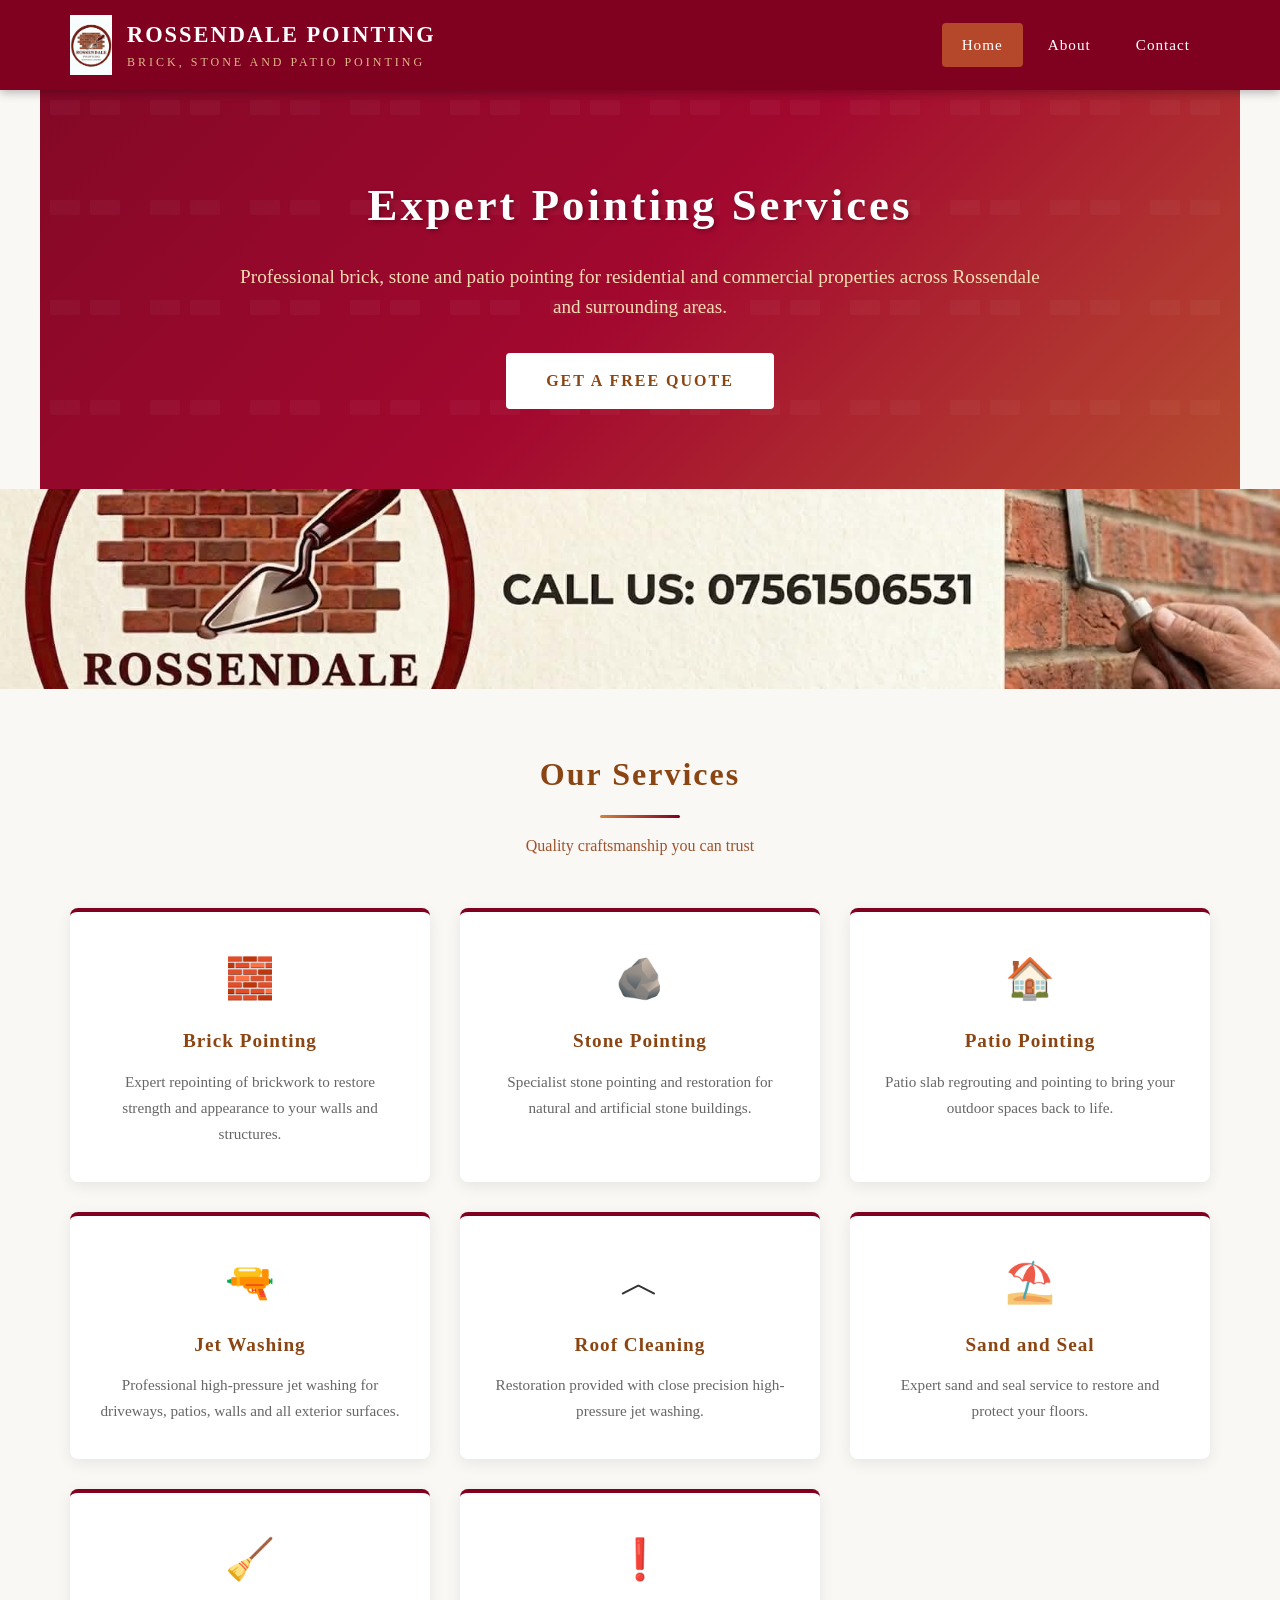
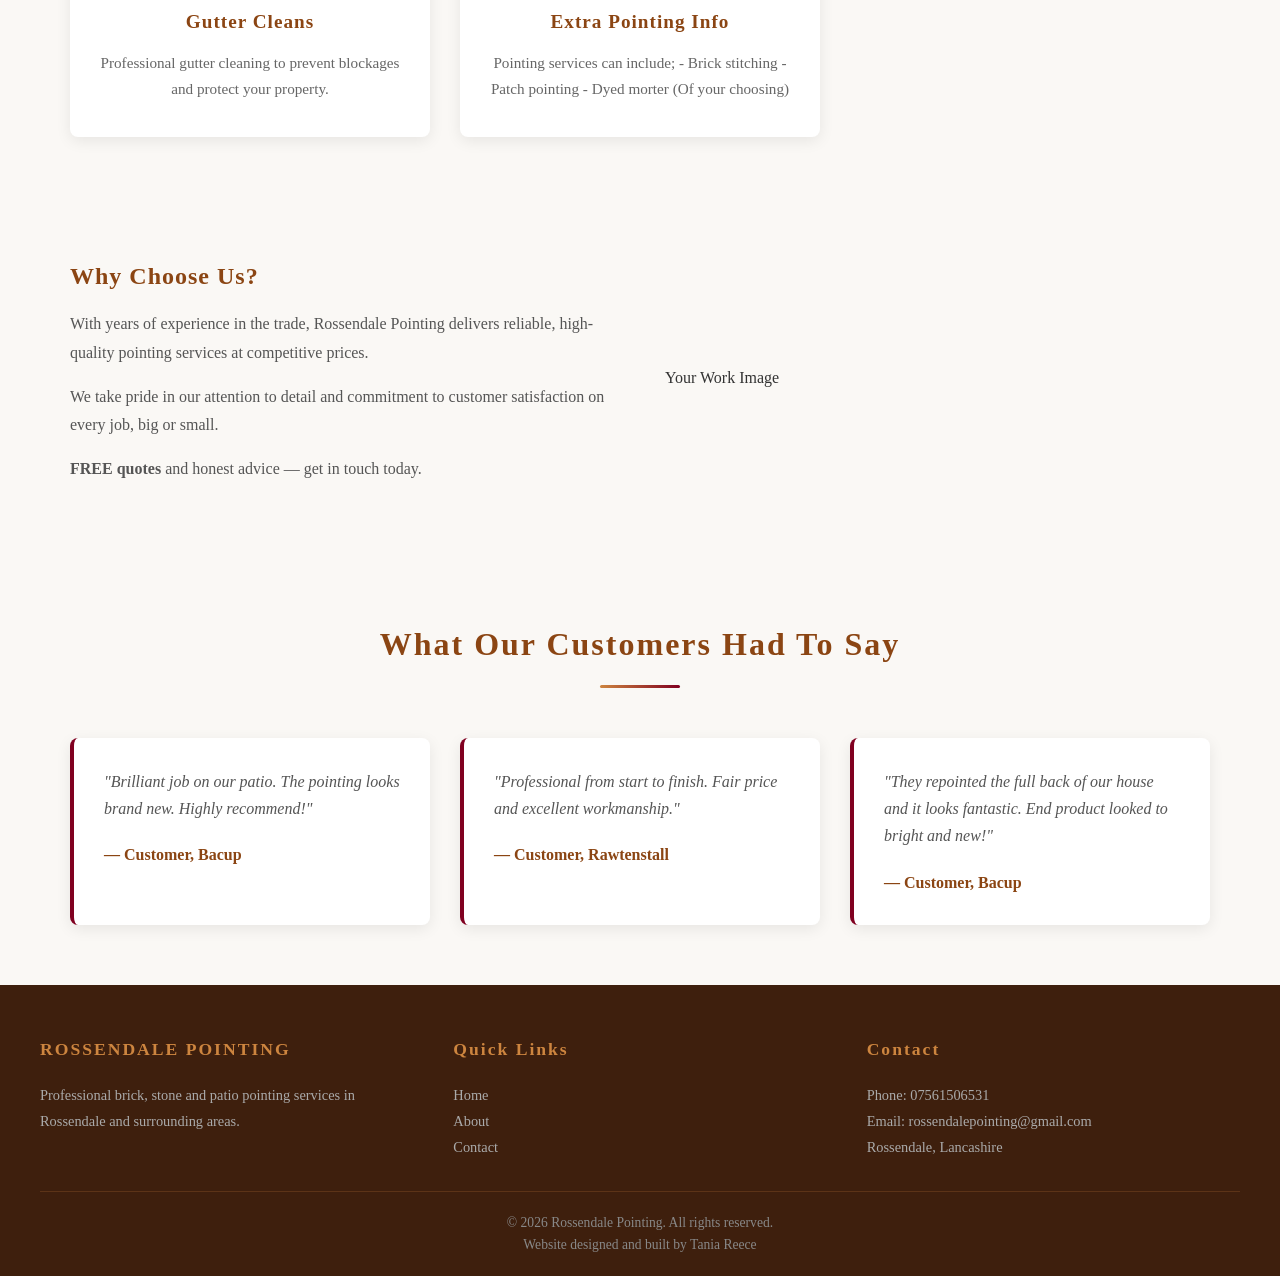
==== index.html @ 2502483f "index.html" ====
<!DOCTYPE html>
<html lang="en">
<head>
  <meta charset="UTF-8">
  <meta name="viewport" content="width=device-width, initial-scale=1.0">
  <title>Rossendale Pointing | Brick, Stone and Patio Pointing Specialists</title>
  <link rel="icon" type="image/png" href="PointingLogo.png">
  <link rel="icon" type="image/svg+xml" href="favicon.svg">
  <link rel="icon" type="image/x-icon" href="pointingLogo.jpg">
  <link rel="stylesheet" href="Pointingcss.css">
</head>
<body>
  <header>
    <div class="header-inner">
      <div class="logo-container">
        <img src="PointingLogo.jpg" alt="Rossendale Pointing Logo">
        <div class="logo-text">
          <h1>ROSSENDALE POINTING</h1>
          <p>Brick, Stone and Patio Pointing</p>
        </div>
      </div>
      <div class="hamburger" onclick="document.querySelector('nav ul').classList.toggle('open')">
        <span></span>
        <span></span>
        <span></span>
      </div>
      <nav>
        <ul>
          <li><a href="index.html" class="active">Home</a></li>
          <li><a href="PointingAboutPage.html">About</a></li>
          <li><a href="PointingContact.html">Contact</a></li>
        </ul>
      </nav>
    </div>
  </header>
  <section class="hero">
    <div class="hero-content">
      <h2>Expert Pointing Services</h2>
      <p>Professional brick, stone and patio pointing for residential and commercial properties across Rossendale and surrounding areas.</p>
      <a href="PointingContact.html" class="hero-btn">GET A FREE QUOTE</a>
    </div>
</section>
<!-- IMAGE BANNER -->
<div class="image-banner">
  <img src="PointingBanner.jpg" alt="Rossendale Pointing Banner">
</div>
  <section>
    <div class="section-title">
      <h2>Our Services</h2>
      <div class="section-divider"></div>
      <p>Quality craftsmanship you can trust</p>
    </div>
    <div class="services-grid">
      <div class="service-card">
        <div class="service-icon">🧱</div>
        <h3>Brick Pointing</h3>
        <p>Expert repointing of brickwork to restore strength and appearance to your walls and structures.</p>
      </div>
      <div class="service-card">
        <div class="service-icon">🪨</div>
        <h3>Stone Pointing</h3>
        <p>Specialist stone pointing and restoration for natural and artificial stone buildings.</p>
      </div>
      <div class="service-card">
        <div class="service-icon">🏠</div>
        <h3>Patio Pointing</h3>
        <p>Patio slab regrouting and pointing to bring your outdoor spaces back to life.</p>
      </div>
	    <div class="service-card">
        <div class="service-icon">🔫</div>
        <h3>Jet Washing</h3>
        <p>Professional high-pressure jet washing for driveways, patios, walls and all exterior surfaces.</p>
      </div>
		<div class="service-card">
        <div class="service-icon">︿</div>
        <h3>Roof Cleaning</h3>
        <p>Restoration provided with close precision high-pressure jet washing.</p>
	 </div>
		<div class="service-card">
        <div class="service-icon">⛱️</div>
        <h3>Sand and Seal</h3>
        <p>Expert sand and seal service to restore and protect your floors.</p>
	</div>		
		<div class="service-card">
        <div class="service-icon">🧹</div>
        <h3>Gutter Cleans</h3>
        <p>Professional gutter cleaning to prevent blockages and protect your property.</p>
      </div>
		<div class="service-card">
        <div class="service-icon">❗</div>
        <h3>Extra Pointing Info</h3>
        <p>Pointing services can include;
		   - Brick stitching
		   - Patch pointing
		   - Dyed morter (Of your choosing)
		</p>
      </div>
    </div>
  </section>
  <section>
    <div class="about-content">
      <div class="about-text">
        <h3>Why Choose Us?</h3>
        <p>With years of experience in the trade, Rossendale Pointing delivers reliable, high-quality pointing services at competitive prices.</p>
        <p>We take pride in our attention to detail and commitment to customer satisfaction on every job, big or small.</p>
        <p><strong>FREE quotes</strong> and honest advice — get in touch today.</p>
      </div>
      <div src="Houses.jpg">Your Work Image</div>
    </div>
  </section>
  <section>
    <div class="section-title">
      <h2>What Our Customers Had To Say</h2>
      <div class="section-divider"></div>
    </div>
    <div class="testimonials-grid">
      <div class="testimonial-card">
        <p>"Brilliant job on our patio. The pointing looks brand new. Highly recommend!"</p>
        <div class="testimonial-author">— Customer, Bacup</div>
      </div>
      <div class="testimonial-card">
        <p>"Professional from start to finish. Fair price and excellent workmanship."</p>
        <div class="testimonial-author">— Customer, Rawtenstall</div>
      </div>
      <div class="testimonial-card">
        <p>"They repointed the full back of our house and it looks fantastic. End product looked to bright and new!"</p>
        <div class="testimonial-author">— Customer, Bacup</div>
      </div>
    </div>
  </section>
  <footer>
    <div class="footer-content">
      <div class="footer-section">
        <h3>ROSSENDALE POINTING</h3>
        <p>Professional brick, stone and patio pointing services in Rossendale and surrounding areas.</p>
      </div>
      <div class="footer-section">
        <h3>Quick Links</h3>
        <ul>
          <li><a href="index.html">Home</a></li>
          <li><a href="mission.html">About</a></li>
          <li><a href="contact.html">Contact</a></li>
        </ul>
      </div>
      <div class="footer-section">
        <h3>Contact</h3>
        <p>Phone: 07561506531</p>
        <p>Email: rossendalepointing@gmail.com</p>
        <p>Rossendale, Lancashire</p>
      </div>
    </div>
    <div class="footer-bottom">
      <p>&copy; 2026 Rossendale Pointing. All rights reserved.<br>Website designed and built by Tania Reece</p>
    </div>
  </footer>
</body>
</html>
---- Pointingcss.css ----
/* ============================================
   ROSSENDALE POINTING - Website Styles
   ============================================ */

/* Reset & Base */
* {
  margin: 0;
  padding: 0;
  box-sizing: border-box;
}

html {
  scroll-behavior: smooth;
}

body {
  font-family: Georgia, 'Times New Roman', serif;
  color: #333;
  background-color: #FAF8F5;
  line-height: 1.6;
}

a {
  text-decoration: none;
  color: inherit;
}

img {
  max-width: 100%;
  height: auto;
}

/* ============================================
   HEADER & NAVIGATION
   ============================================ */
header {
  background-color: #800020;
  color: #FFF;
  padding: 0;
  position: sticky;
  top: 0;
  z-index: 1000;
  box-shadow: 0 2px 10px rgba(0, 0, 0, 0.3);
}

.header-inner {
  max-width: 1200px;
  margin: 0 auto;
  display: flex;
  align-items: center;
  justify-content: space-between;
  padding: 15px 30px;
}

.logo-container {
  display: flex;
  align-items: center;
  gap: 15px;
}

.logo-container img {
  height: 60px;
  width: auto;
}

.logo-text h1 {
  font-size: 1.4rem;
  letter-spacing: 2px;
  color: #FFF;
}

.logo-text p {
  font-size: 0.75rem;
  letter-spacing: 3px;
  color: #DEB887;
  text-transform: uppercase;
}

nav ul {
  list-style: none;
  display: flex;
  gap: 5px;
}

nav ul li a {
  display: block;
  padding: 10px 20px;
  color: #FFF;
  font-size: 0.95rem;
  letter-spacing: 1px;
  border-radius: 4px;
  transition: background-color 0.3s, color 0.3s;
}

nav ul li a:hover,
nav ul li a.active {
  background-color: #B5472A;
  color: #FFF;
}

/* Hamburger Menu */
.hamburger {
  display: none;
  flex-direction: column;
  cursor: pointer;
  gap: 5px;
}

.hamburger span {
  width: 28px;
  height: 3px;
  background-color: #FFF;
  border-radius: 2px;
  transition: transform 0.3s;
}

/* ============================================
   HERO SECTION
   ============================================ */
.hero {
  background: linear-gradient(135deg, #800020 0%, #A00028 50%, #B5472A 100%);
  color: #FFF;
  text-align: center;
  padding: 80px 30px;
  position: relative;
  overflow: hidden;
}

.hero::before {
  content: '';
  position: absolute;
  top: 0;
  left: 0;
  right: 0;
  bottom: 0;
  background: url('data:image/svg+xml,<svg xmlns="http://www.w3.org/2000/svg" viewBox="0 0 100 100"><rect fill="%23ffffff" opacity="0.03" width="100" height="100"/><rect fill="%23ffffff" opacity="0.03" x="10" y="10" width="30" height="15" rx="2"/><rect fill="%23ffffff" opacity="0.03" x="50" y="10" width="30" height="15" rx="2"/></svg>');
  background-size: 100px;
}

.hero-content {
  position: relative;
  z-index: 1;
  max-width: 800px;
  margin: 0 auto;
}

.hero h2 {
  font-size: 2.8rem;
  margin-bottom: 20px;
  letter-spacing: 3px;
  text-shadow: 2px 2px 4px rgba(0, 0, 0, 0.3);
}

.hero p {
  font-size: 1.2rem;
  margin-bottom: 30px;
  color: #F5DEB3;
}

.hero-btn {
  display: inline-block;
  padding: 15px 40px;
  background-color: #FFF;
  color: #8B4513;
  font-size: 1rem;
  font-weight: bold;
  letter-spacing: 2px;
  border-radius: 4px;
  transition: transform 0.3s, box-shadow 0.3s;
}

.hero-btn:hover {
  transform: translateY(-2px);
  background-color: #CD853F;
  color: #FFF;
  box-shadow: 0 5px 20px rgba(0, 0, 0, 0.3);
}

/* ============================================
   IMAGE BANNER
   ============================================ */
.image-banner {
  width: 100%;
  max-height: 200px;
  overflow: hidden;
}

.image-banner img {
  width: 100%;
  height: 200px;
  object-fit: cover;
  display: block;
}

/* ============================================
   SECTIONS
   ============================================ */
section {
  max-width: 1200px;
  margin: 0 auto;
  padding: 60px 30px;
}

.section-title {
  text-align: center;
  margin-bottom: 50px;
}

.section-title h2 {
  font-size: 2rem;
  color: #8B4513;
  letter-spacing: 2px;
  margin-bottom: 10px;
}

.section-title p {
  color: #A0522D;
  font-size: 1rem;
}

.section-divider {
  width: 80px;
  height: 3px;
  background: linear-gradient(to right, #CD853F, #800020);
  margin: 15px auto;
  border-radius: 2px;
}

/* ============================================
   SERVICES GRID
   ============================================ */
.services-grid {
  display: grid;
  grid-template-columns: repeat(auto-fit, minmax(280px, 1fr));
  gap: 30px;
}

.service-card {
  background: #FFF;
  padding: 35px 30px;
  border-radius: 8px;
  box-shadow: 0 4px 15px rgba(0, 0, 0, 0.08);
  text-align: center;
  transition: transform 0.3s, box-shadow 0.3s;
  border-top: 4px solid #800020;
}

.service-card:hover {
  transform: translateY(-5px);
  box-shadow: 0 8px 25px rgba(0, 0, 0, 0.12);
}

.service-icon {
  font-size: 2.5rem;
  margin-bottom: 15px;
}

.service-card h3 {
  font-size: 1.2rem;
  color: #8B4513;
  margin-bottom: 12px;
  letter-spacing: 1px;
}

.service-card p {
  color: #666;
  font-size: 0.95rem;
  line-height: 1.7;
}

/* ============================================
   ABOUT / MISSION SECTION
   ============================================ */
.about-content {
  display: grid;
  grid-template-columns: 1fr 1fr;
  gap: 50px;
  align-items: center;
}

.about-text h3 {
  font-size: 1.5rem;
  color: #8B4513;
  margin-bottom: 15px;
  letter-spacing: 1px;
}

.about-text p {
  color: #555;
  margin-bottom: 15px;
  line-height: 1.8;
}

.about-image {
  background: linear-gradient(135deg, #CD853F, #800020);
  height: 300px;
  border-radius: 8px;
  display: flex;
  align-items: center;
  justify-content: center;
  color: #FFF;
  font-size: 1.2rem;
  letter-spacing: 2px;
}

/* ============================================
   TESTIMONIALS
   ============================================ */
.testimonials-grid {
  display: grid;
  grid-template-columns: repeat(auto-fit, minmax(300px, 1fr));
  gap: 30px;
}

.testimonial-card {
  background: #FFF;
  padding: 30px;
  border-radius: 8px;
  box-shadow: 0 4px 15px rgba(0, 0, 0, 0.08);
  border-left: 4px solid #800020;
}

.testimonial-card p {
  color: #555;
  font-style: italic;
  margin-bottom: 20px;
  line-height: 1.7;
}

.testimonial-author {
  font-weight: bold;
  color: #8B4513;
}

/* ============================================
   CONTACT SECTION
   ============================================ */
.contact-grid {
  display: grid;
  grid-template-columns: 1fr 1fr;
  gap: 50px;
}

.contact-form {
  background: #FFF;
  padding: 40px;
  border-radius: 8px;
  box-shadow: 0 4px 15px rgba(0, 0, 0, 0.08);
}

.form-group {
  margin-bottom: 20px;
}

.form-group label {
  display: block;
  margin-bottom: 8px;
  color: #8B4513;
  font-weight: bold;
  letter-spacing: 1px;
  font-size: 0.9rem;
}

.form-group input,
.form-group textarea,
.form-group select {
  width: 100%;
  padding: 12px 15px;
  border: 2px solid #E0D5C8;
  border-radius: 4px;
  font-family: Georgia, serif;
  font-size: 1rem;
  transition: border-color 0.3s;
}

.form-group input:focus,
.form-group textarea:focus,
.form-group select:focus {
  outline: none;
  border-color: #CD853F;
}

.form-group textarea {
  height: 120px;
  resize: vertical;
}

.submit-btn {
  display: block;
  width: 100%;
  padding: 15px;
  background: linear-gradient(135deg, #800020, #B5472A);
  color: #FFF;
  border: none;
  border-radius: 4px;
  font-family: Georgia, serif;
  font-size: 1rem;
  letter-spacing: 2px;
  cursor: pointer;
  transition: transform 0.3s, box-shadow 0.3s;
}

.submit-btn:hover {
  transform: translateY(-2px);
  background: linear-gradient(135deg, #B5472A, #CD853F);
  box-shadow: 0 5px 15px rgba(128, 0, 32, 0.4);
}

.contact-info {
  display: flex;
  flex-direction: column;
  gap: 25px;
}

.info-card {
  background: #FFF;
  padding: 25px 30px;
  border-radius: 8px;
  box-shadow: 0 4px 15px rgba(0, 0, 0, 0.08);
  display: flex;
  align-items: flex-start;
  gap: 20px;
}

.info-icon {
  font-size: 1.8rem;
  min-width: 40px;
  text-align: center;
}

.info-card h4 {
  color: #8B4513;
  margin-bottom: 5px;
  letter-spacing: 1px;
}

.info-card p {
  color: #666;
  font-size: 0.95rem;
}

/* ============================================
   MAP
   ============================================ */
.map-container {
  margin-top: 30px;
  border-radius: 8px;
  overflow: hidden;
  box-shadow: 0 4px 15px rgba(0, 0, 0, 0.08);
}

.map-container iframe {
  width: 100%;
  height: 450px;
  display: block;
}

/* ============================================
   FOOTER
   ============================================ */
footer {
  background-color: #3E1F0D;
  color: #CCC;
  padding: 50px 30px 20px;
}

.footer-content {
  max-width: 1200px;
  margin: 0 auto;
  display: grid;
  grid-template-columns: repeat(auto-fit, minmax(250px, 1fr));
  gap: 40px;
}

.footer-section h3 {
  color: #CD853F;
  font-size: 1.1rem;
  letter-spacing: 2px;
  margin-bottom: 20px;
}

.footer-section p,
.footer-section li {
  color: #AAA;
  font-size: 0.9rem;
  line-height: 1.8;
}

.footer-section ul {
  list-style: none;
}

.footer-section ul li a {
  color: #AAA;
  transition: color 0.3s;
}

.footer-section ul li a:hover {
  color: #CD853F;
}

.footer-bottom {
  max-width: 1200px;
  margin: 30px auto 0;
  padding-top: 20px;
  border-top: 1px solid #5C3317;
  text-align: center;
  color: #888;
  font-size: 0.85rem;
}

/* ============================================
   MISSION PAGE SPECIFIC
   ============================================ */
.mission-hero {
  background: linear-gradient(135deg, #3E0011, #800020);
  color: #FFF;
  text-align: center;
  padding: 60px 30px;
}

.mission-hero h2 {
  font-size: 2.5rem;
  letter-spacing: 3px;
  margin-bottom: 10px;
}

.mission-content {
  max-width: 900px;
  margin: 0 auto;
  padding: 60px 30px;
}

.mission-content h3 {
  font-size: 1.5rem;
  color: #8B4513;
  margin: 30px 0 15px;
  letter-spacing: 1px;
}

.mission-content p {
  color: #555;
  line-height: 1.9;
  margin-bottom: 15px;
  font-size: 1.05rem;
}

.values-grid {
  display: grid;
  grid-template-columns: repeat(auto-fit, minmax(250px, 1fr));
  gap: 25px;
  margin-top: 30px;
}

.value-card {
  background: #FFF;
  padding: 30px;
  border-radius: 8px;
  box-shadow: 0 4px 15px rgba(0, 0, 0, 0.08);
  text-align: center;
  border-bottom: 4px solid #800020;
}

.value-card .value-icon {
  font-size: 2rem;
  margin-bottom: 12px;
}

.value-card h4 {
  color: #8B4513;
  margin-bottom: 10px;
  letter-spacing: 1px;
}

.value-card p {
  color: #666;
  font-size: 0.9rem;
  line-height: 1.7;
}

/* ============================================
   IMAGE GALLERY
   ============================================ */
.gallery-section {
  margin-top: 50px;
}

.gallery-section h3 {
  font-size: 1.5rem;
  color: #800020;
  text-align: center;
  margin-bottom: 25px;
  letter-spacing: 1px;
}

.gallery-grid {
  display: grid;
  grid-template-columns: repeat(auto-fit, minmax(280px, 1fr));
  gap: 15px;
}

.gallery-item {
  border-radius: 8px;
  overflow: hidden;
  box-shadow: 0 4px 15px rgba(0, 0, 0, 0.1);
  transition: transform 0.3s, box-shadow 0.3s;
}

.gallery-item:hover {
  transform: scale(1.03);
  box-shadow: 0 8px 25px rgba(0, 0, 0, 0.15);
}

.gallery-item img {
  width: 100%;
  height: 220px;
  object-fit: cover;
  display: block;
}

/* ============================================
   RESPONSIVE
   ============================================ */
@media (max-width: 768px) {
  .hamburger {
    display: flex;
  }

  nav ul {
    display: none;
    position: absolute;
    top: 100%;
    left: 0;
    right: 0;
    background-color: #800020;
    flex-direction: column;
    padding: 10px;
    box-shadow: 0 5px 15px rgba(0, 0, 0, 0.3);
  }

  nav ul.open {
    display: flex;
  }

  nav ul li a {
    padding: 12px 20px;
    font-size: 1.05rem;
  }

  .header-inner {
    flex-wrap: wrap;
    padding: 12px 15px;
  }

  .logo-text h1 {
    font-size: 1.1rem;
  }

  .logo-text p {
    font-size: 0.65rem;
  }

  .hero {
    padding: 50px 15px;
  }

  .hero h2 {
    font-size: 1.6rem;
  }

  .hero p {
    font-size: 1rem;
  }

  .hero-btn {
    padding: 12px 30px;
    font-size: 0.9rem;
  }

  .image-banner {
    max-height: 150px;
  }

  .image-banner img {
    height: 150px;
  }

  section {
    padding: 40px 15px;
  }

  .section-title h2 {
    font-size: 1.5rem;
  }

  .about-content,
  .contact-grid {
    grid-template-columns: 1fr;
    gap: 25px;
  }

  .about-image {
    height: 200px;
  }

  .contact-form {
    padding: 25px;
  }

  .mission-hero {
    padding: 40px 15px;
  }

  .mission-hero h2 {
    font-size: 1.6rem;
  }

  .mission-content {
    padding: 40px 15px;
  }

  .gallery-grid {
    grid-template-columns: repeat(2, 1fr);
    gap: 10px;
  }

  .footer-content {
    grid-template-columns: 1fr;
    gap: 30px;
    padding: 0 15px;
  }

  footer {
    padding: 30px 15px 20px;
  }
}

@media (max-width: 480px) {
  .logo-container img {
    height: 45px;
  }

  .logo-text h1 {
    font-size: 0.95rem;
  }

  .hero h2 {
    font-size: 1.3rem;
  }

  .image-banner {
    max-height: 120px;
  }

  .image-banner img {
    height: 120px;
  }

  .services-grid {
    grid-template-columns: 1fr;
  }

  .testimonials-grid {
    grid-template-columns: 1fr;
  }

  .values-grid {
    grid-template-columns: 1fr;
  }

  .gallery-grid {
    grid-template-columns: repeat(2, 1fr);
  }

  .gallery-item img {
    height: 160px;
  }
}
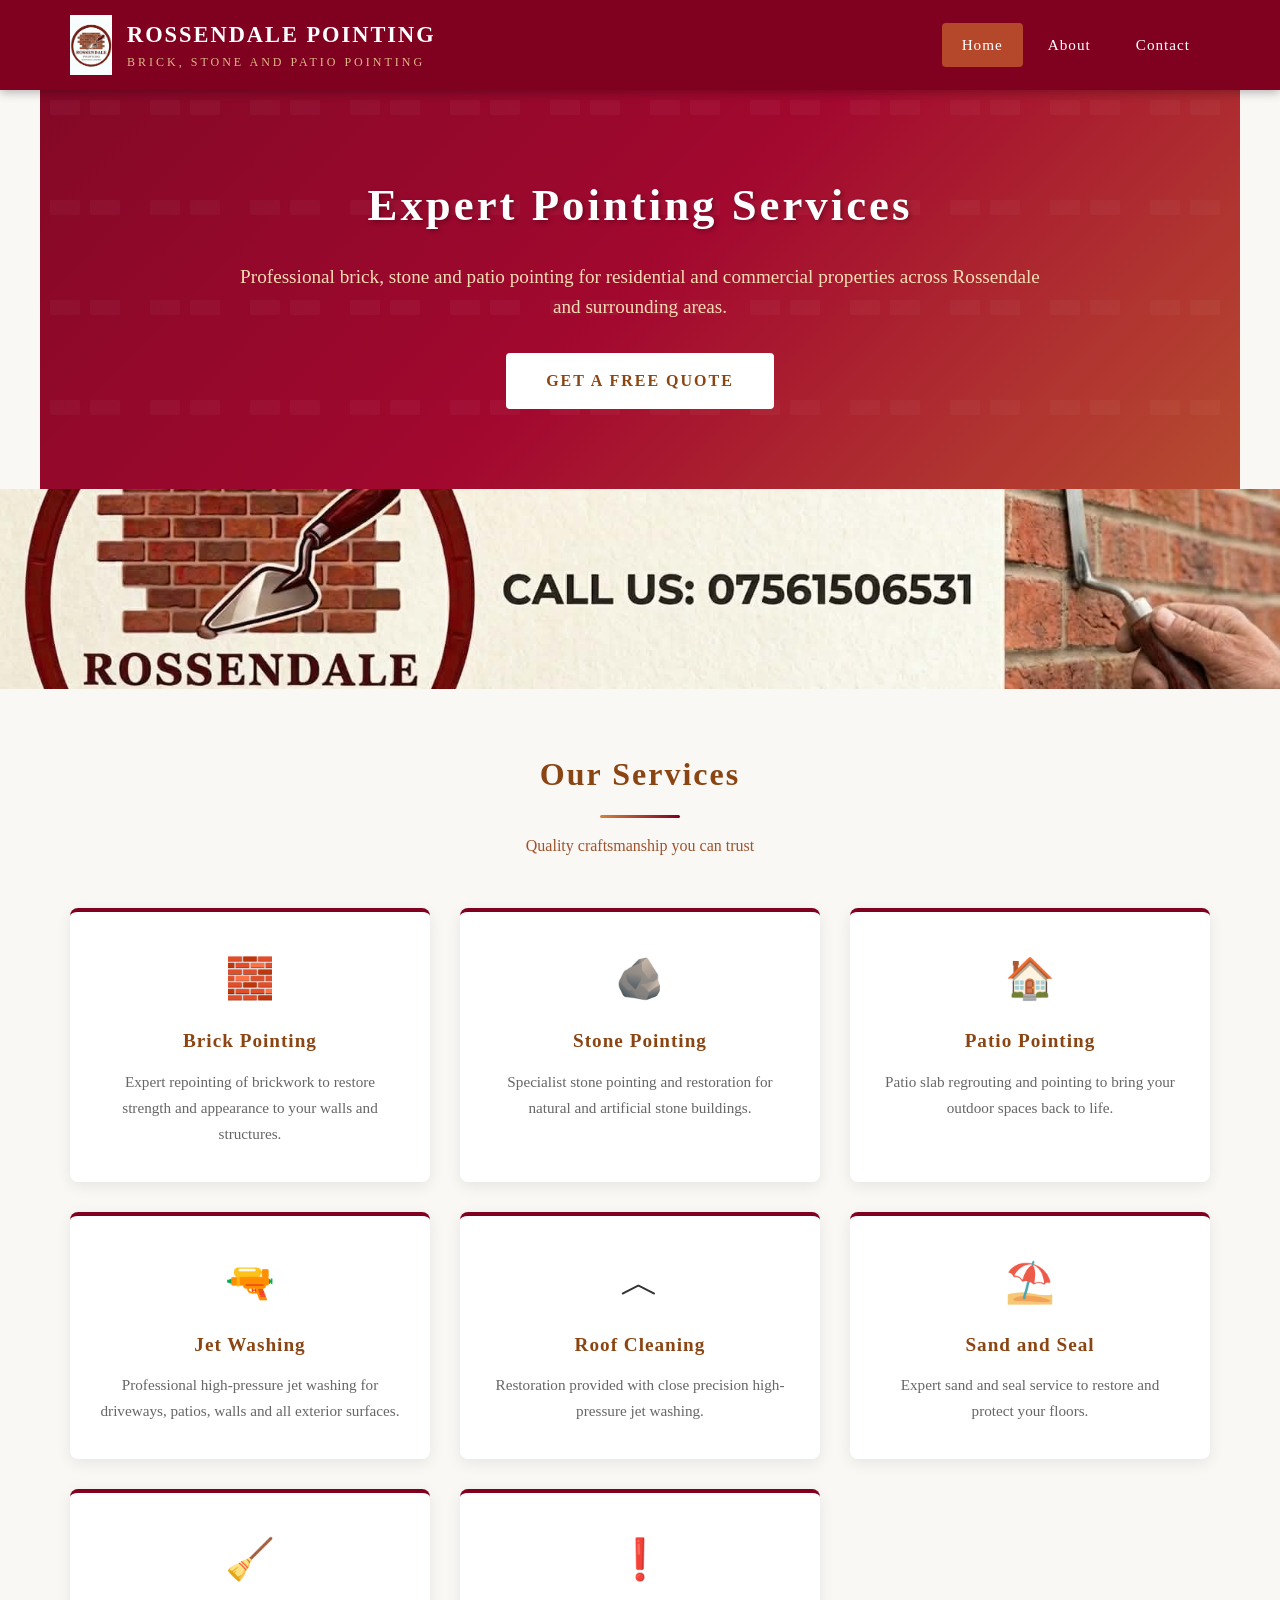
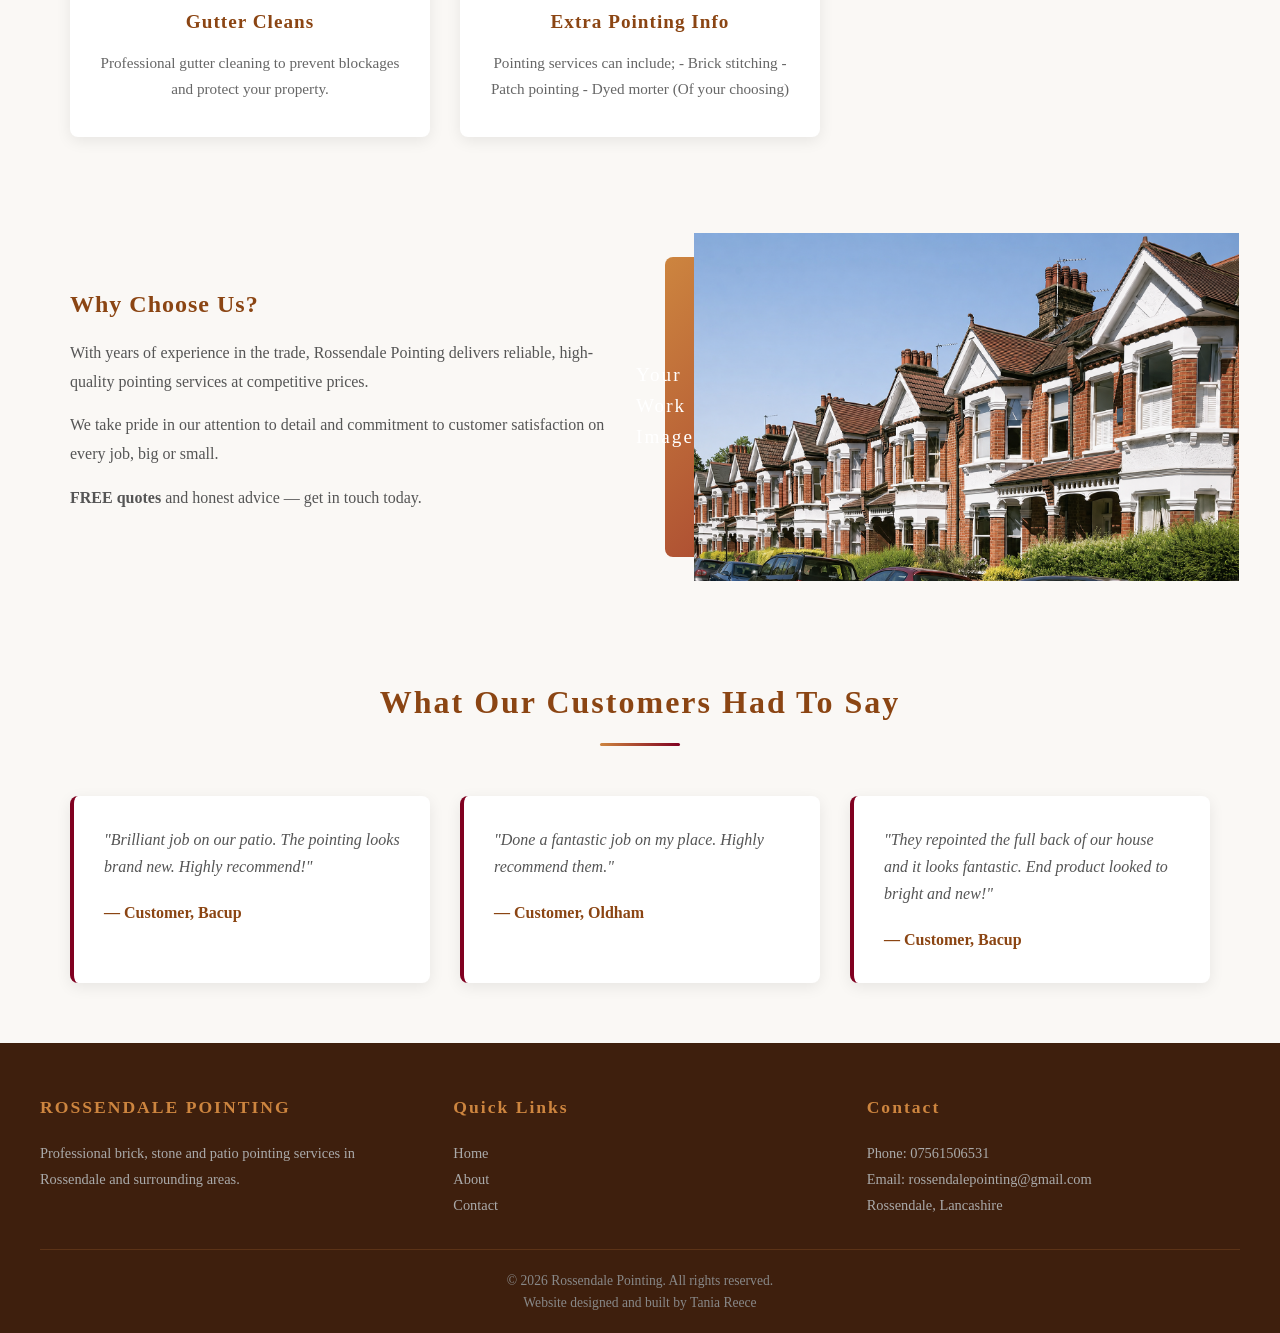
==== commit a57985bb: "index.html" ====
--- a/index.html
+++ b/index.html
@@ -105,7 +105,9 @@
         <p>We take pride in our attention to detail and commitment to customer satisfaction on every job, big or small.</p>
         <p><strong>FREE quotes</strong> and honest advice — get in touch today.</p>
       </div>
-      <div src="Houses.jpg">Your Work Image</div>
+      <div class="about-image">Your Work Image
+	  <img src="Houses.jpg">
+	  </div>
     </div>
   </section>
   <section>
@@ -119,8 +121,8 @@
         <div class="testimonial-author">— Customer, Bacup</div>
       </div>
       <div class="testimonial-card">
-        <p>"Professional from start to finish. Fair price and excellent workmanship."</p>
-        <div class="testimonial-author">— Customer, Rawtenstall</div>
+        <p>"Done a fantastic job on my place. Highly recommend them."</p>
+        <div class="testimonial-author">— Customer, Oldham</div>
       </div>
       <div class="testimonial-card">
         <p>"They repointed the full back of our house and it looks fantastic. End product looked to bright and new!"</p>
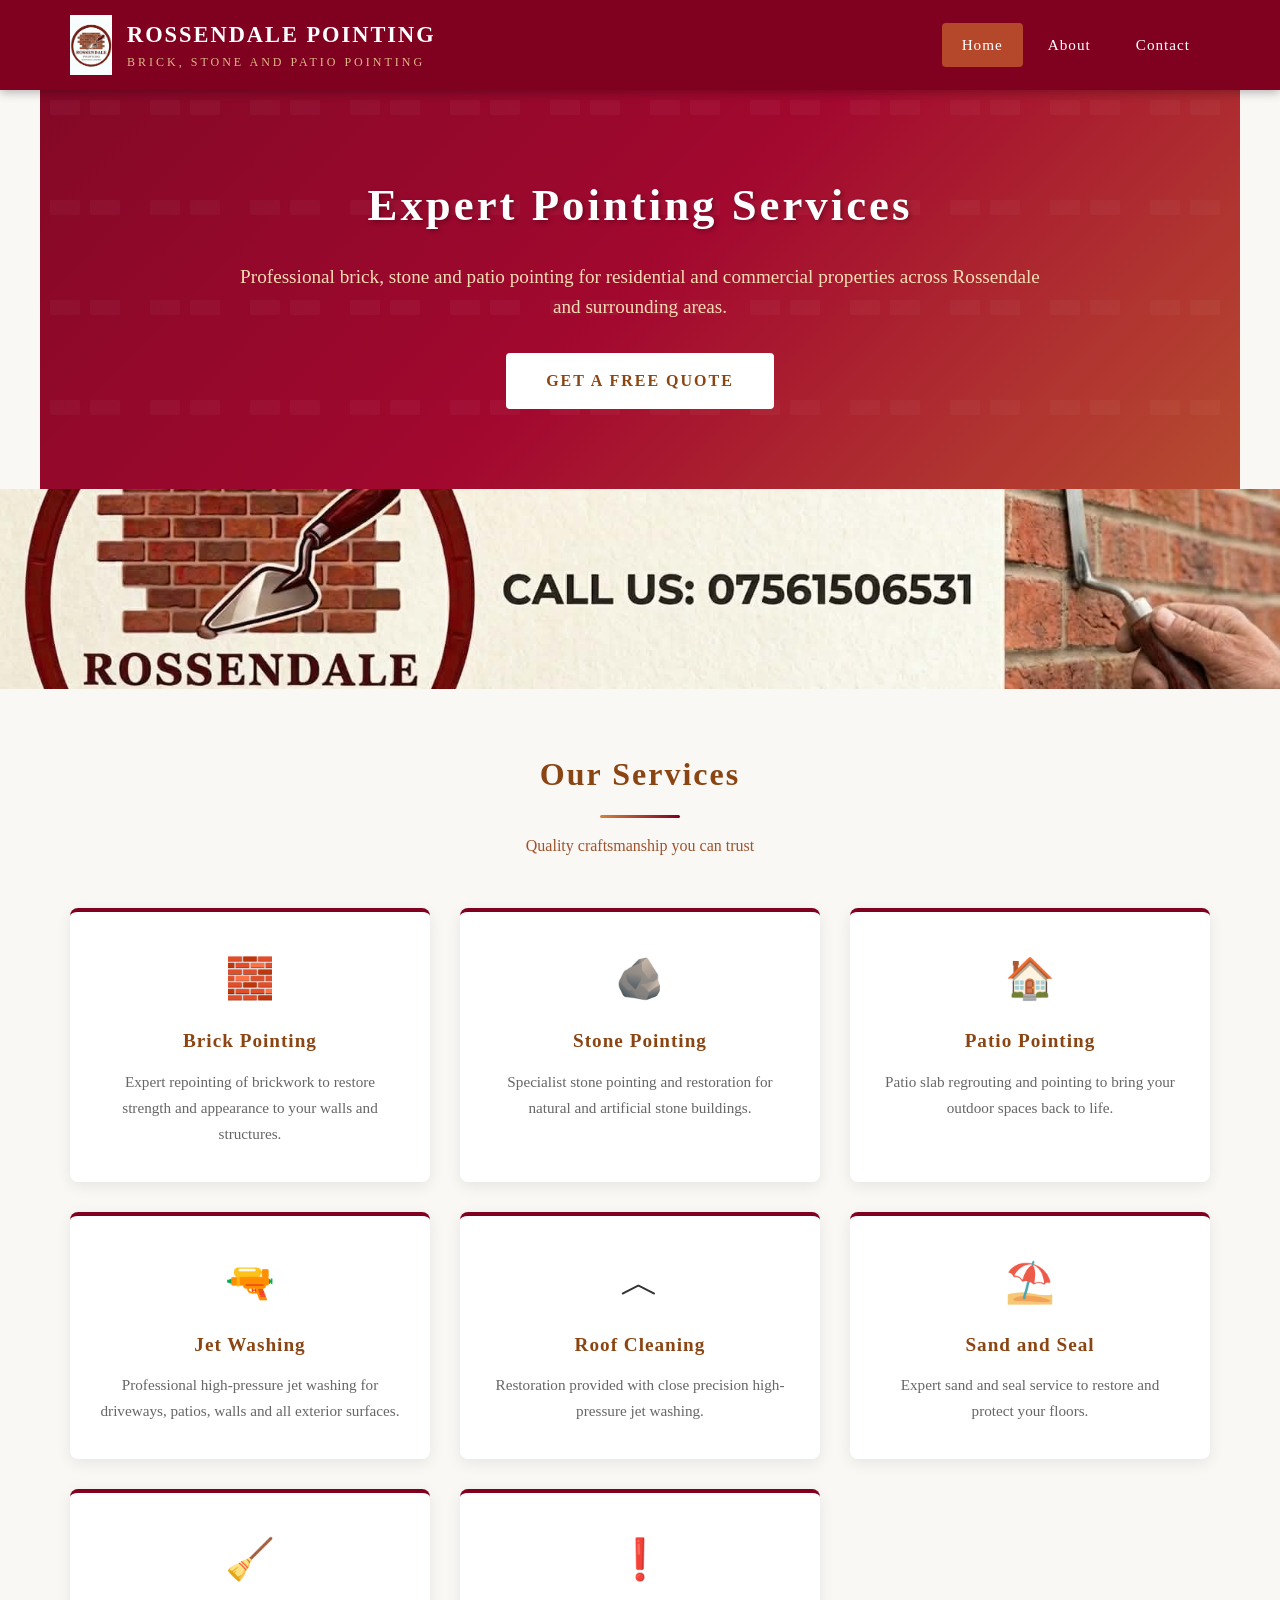
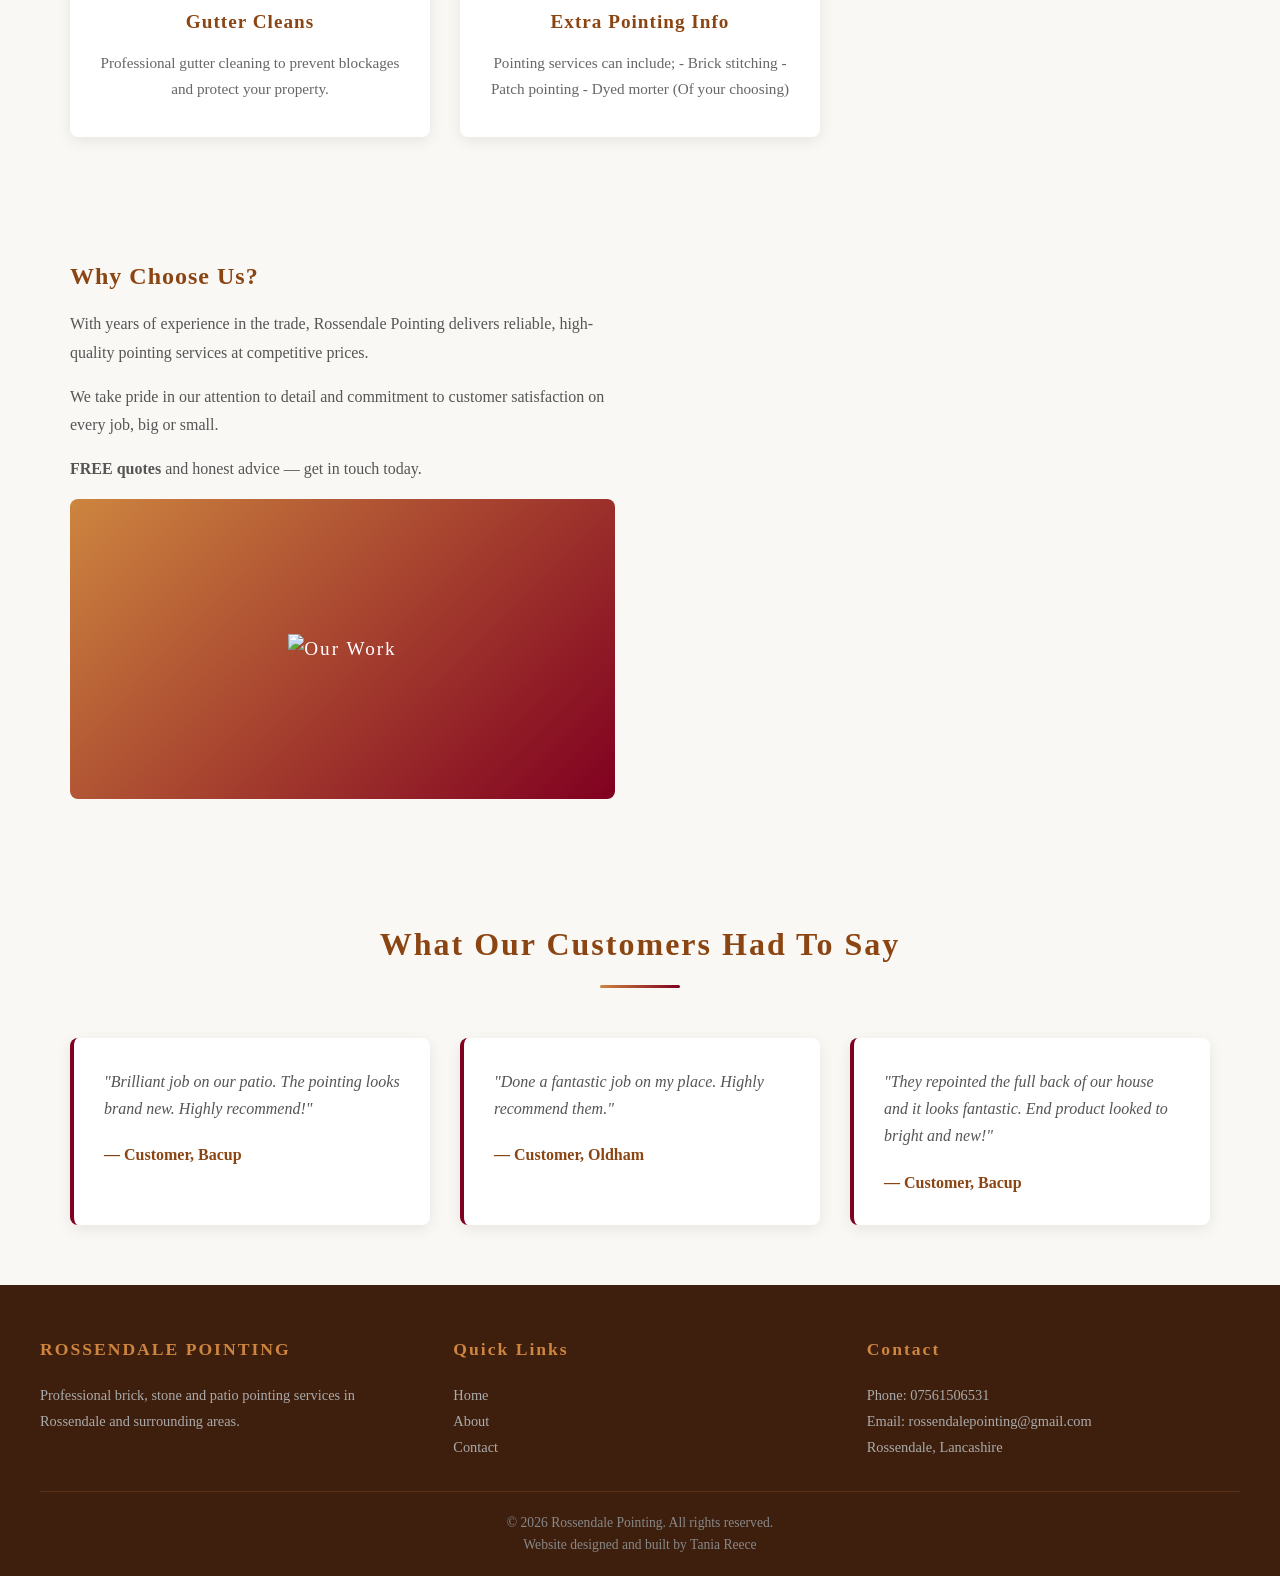
==== commit 1310ebef: "index.html" ====
--- a/index.html
+++ b/index.html
@@ -104,10 +104,9 @@
         <p>With years of experience in the trade, Rossendale Pointing delivers reliable, high-quality pointing services at competitive prices.</p>
         <p>We take pride in our attention to detail and commitment to customer satisfaction on every job, big or small.</p>
         <p><strong>FREE quotes</strong> and honest advice — get in touch today.</p>
-      </div>
-      <div class="about-image">Your Work Image
-	  <img src="Houses.jpg">
-	  </div>
+	  <div class="about-image">
+         <img src="your-work-image.jpg" alt="Our Work">
+       </div>
     </div>
   </section>
   <section>
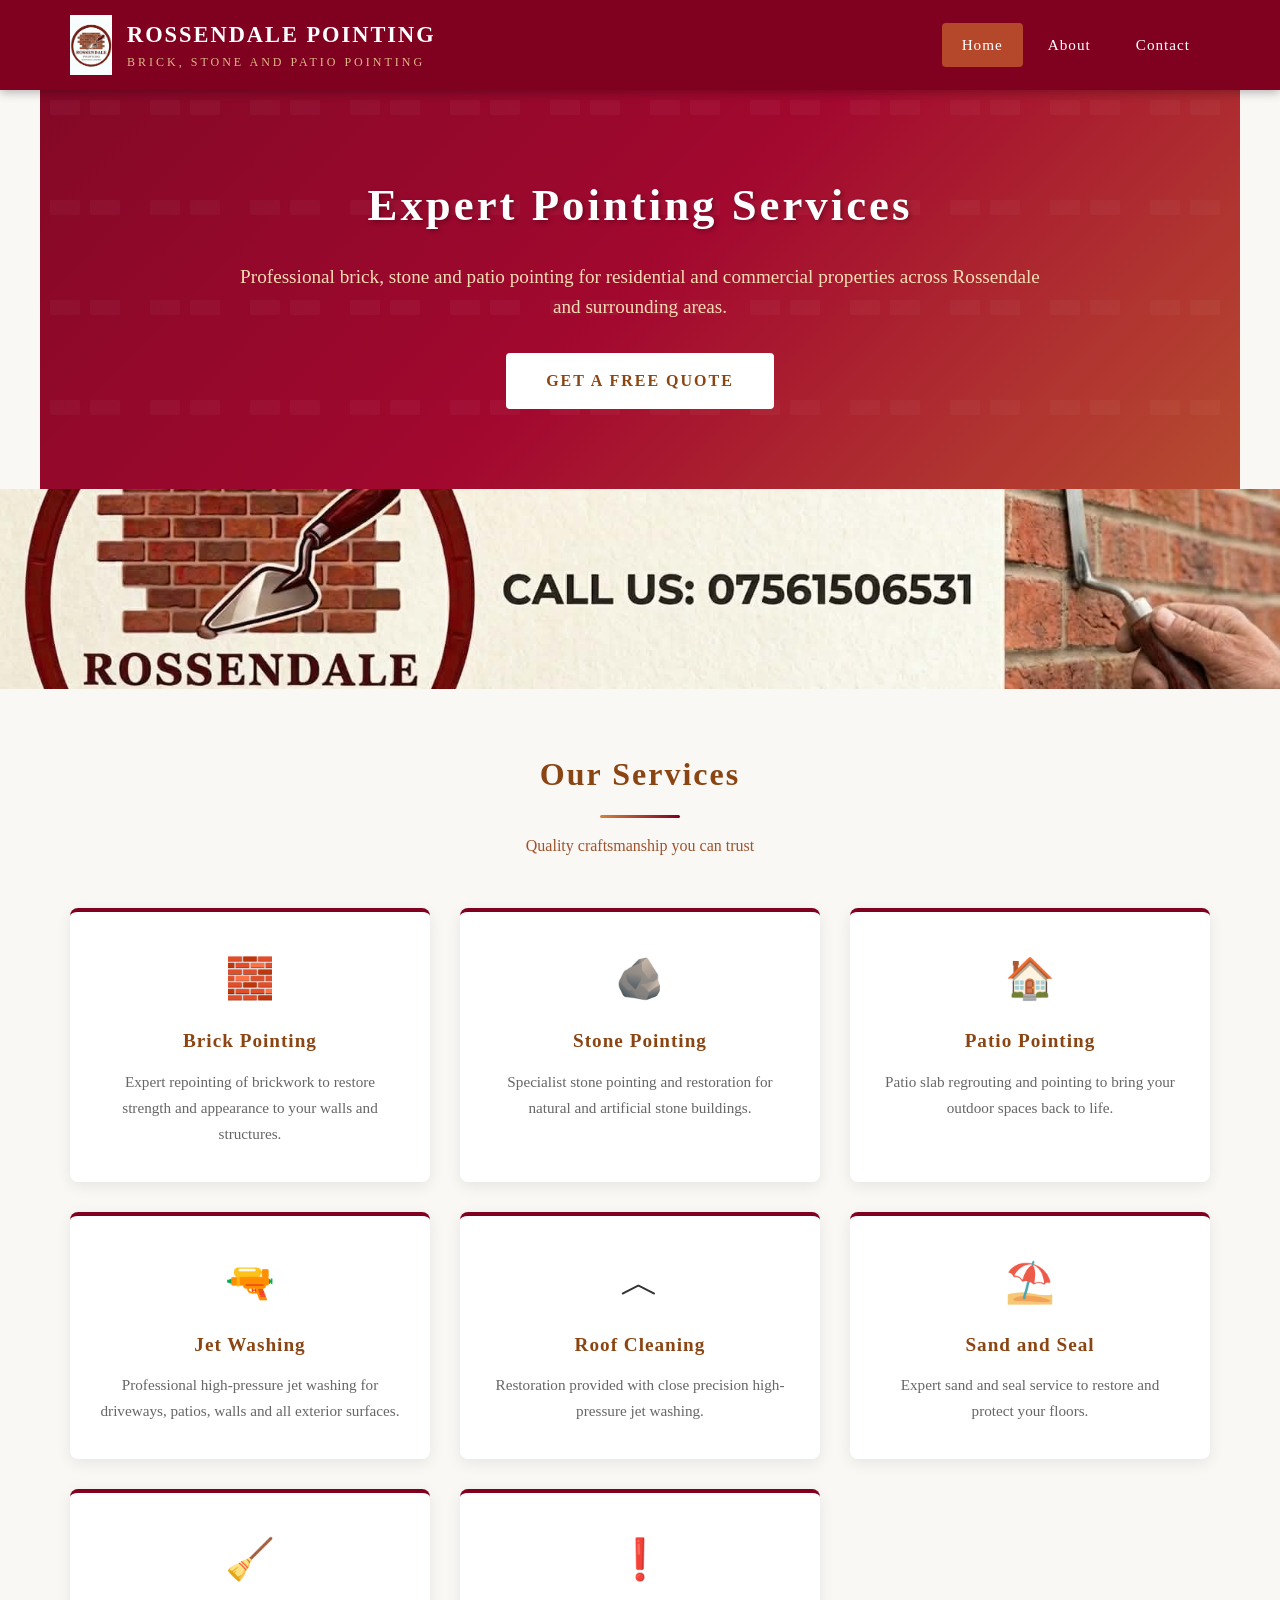
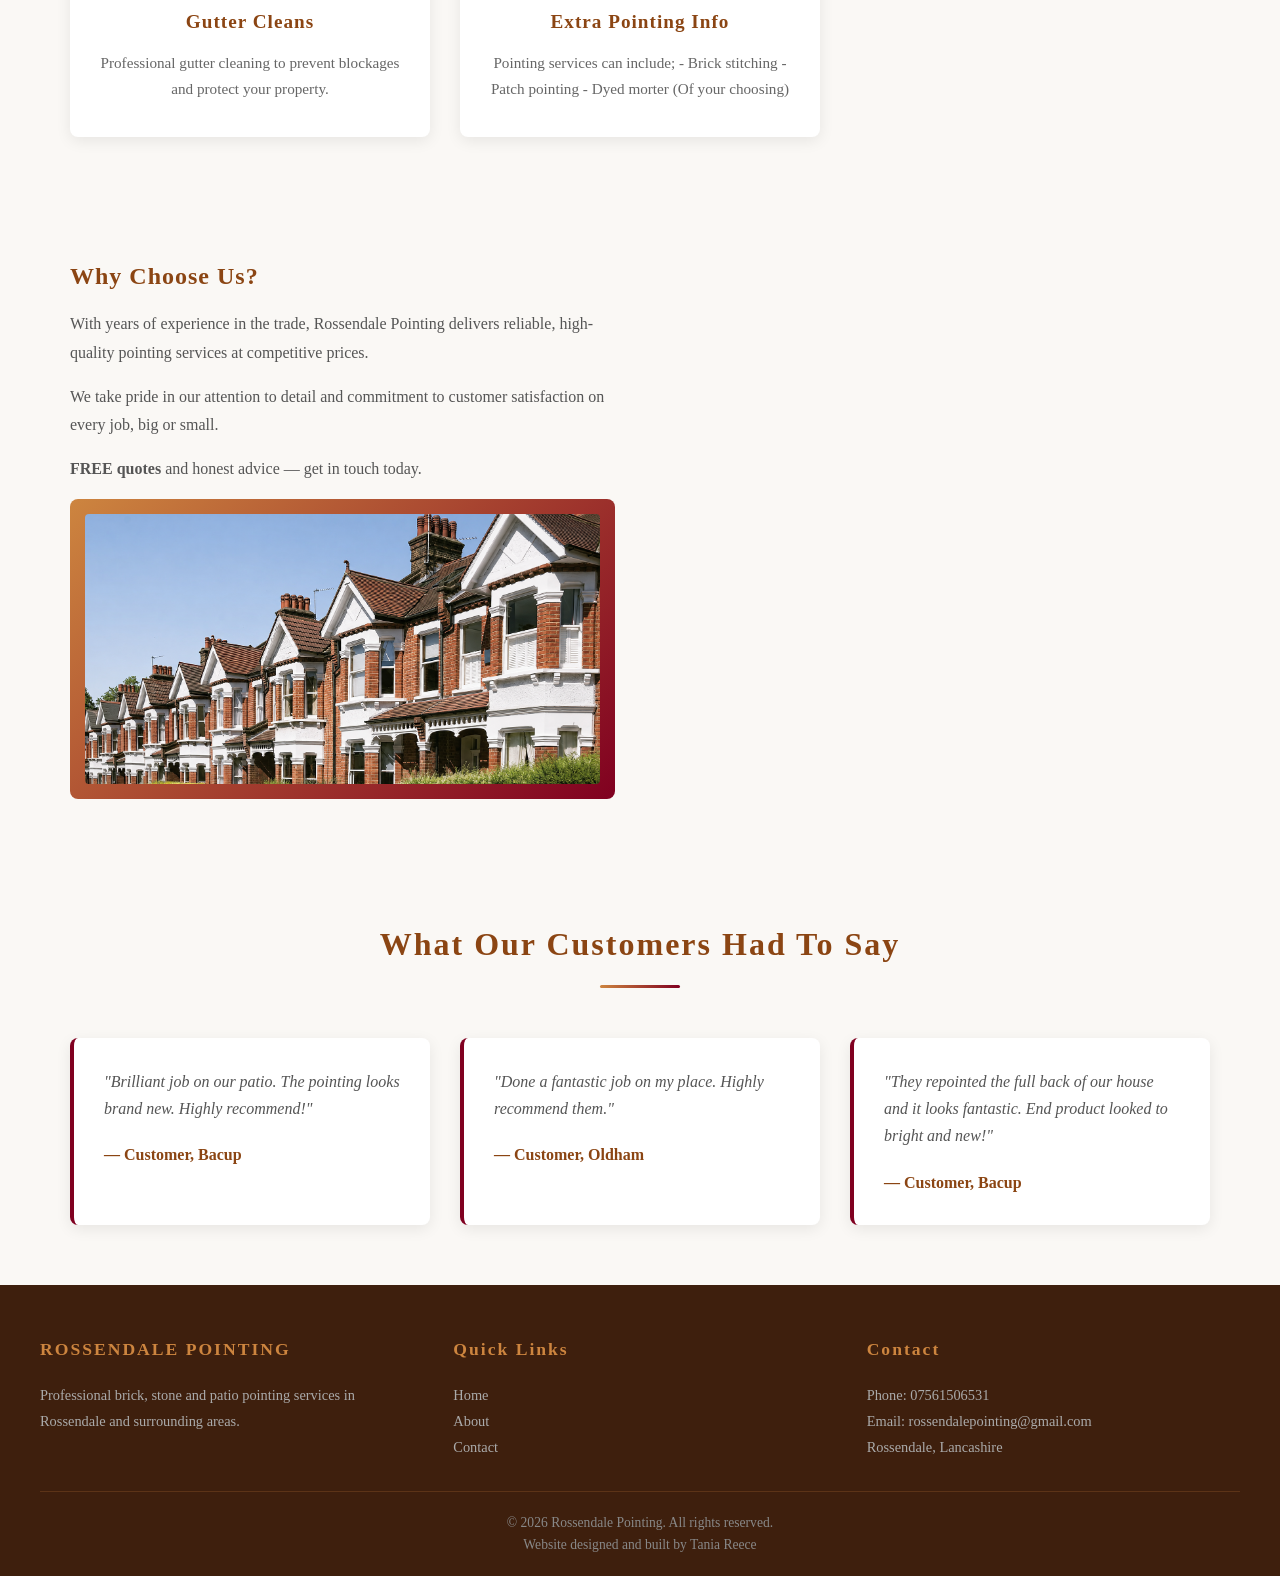
==== commit c4974d0c: "index.html" ====
--- a/index.html
+++ b/index.html
@@ -105,7 +105,7 @@
         <p>We take pride in our attention to detail and commitment to customer satisfaction on every job, big or small.</p>
         <p><strong>FREE quotes</strong> and honest advice — get in touch today.</p>
 	  <div class="about-image">
-         <img src="your-work-image.jpg" alt="Our Work">
+         <img src="Houses.jpg" alt="Our Work">
        </div>
     </div>
   </section>
--- a/Pointingcss.css
+++ b/Pointingcss.css
@@ -301,6 +301,14 @@
   color: #FFF;
   font-size: 1.2rem;
   letter-spacing: 2px;
+  padding: 15px;
+}
+
+.about-image img {
+  width: 100%;
+  height: 100%;
+  object-fit: cover;
+  border-radius: 4px;
 }
 
 /* ============================================
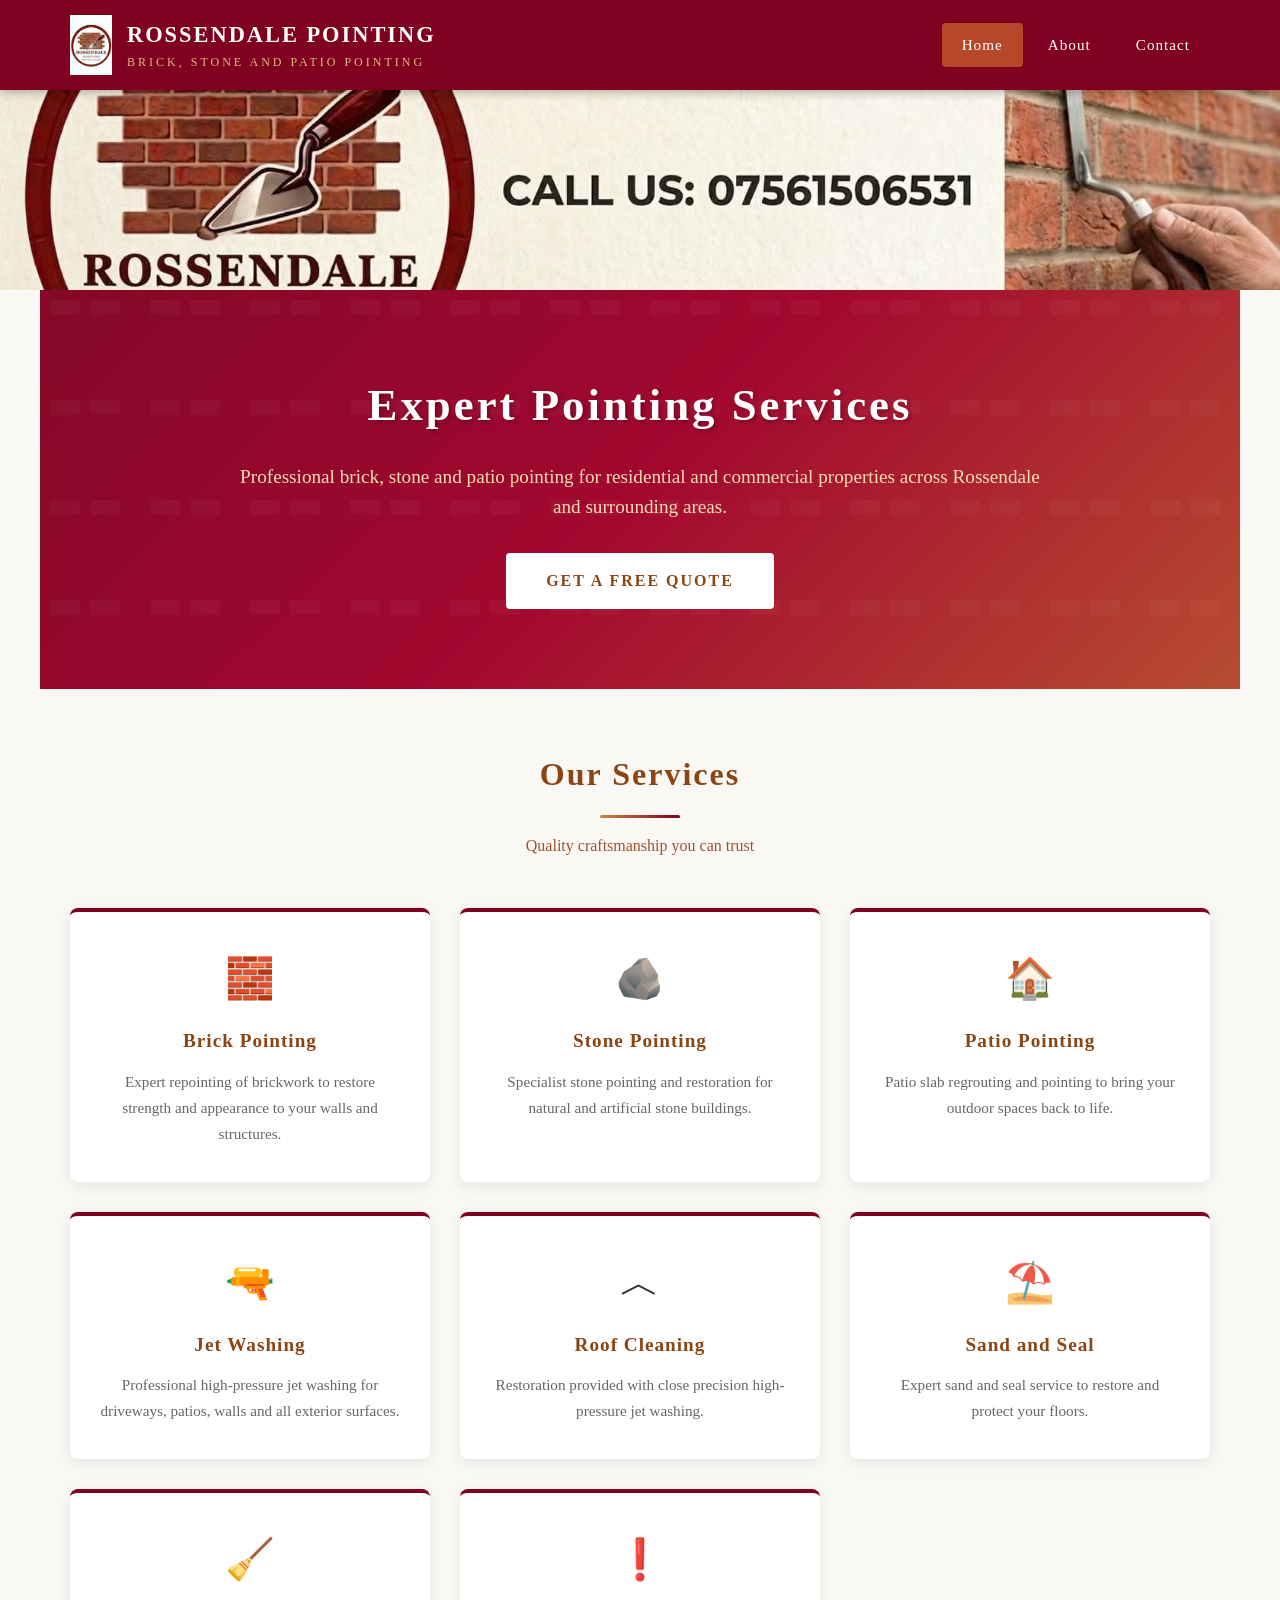
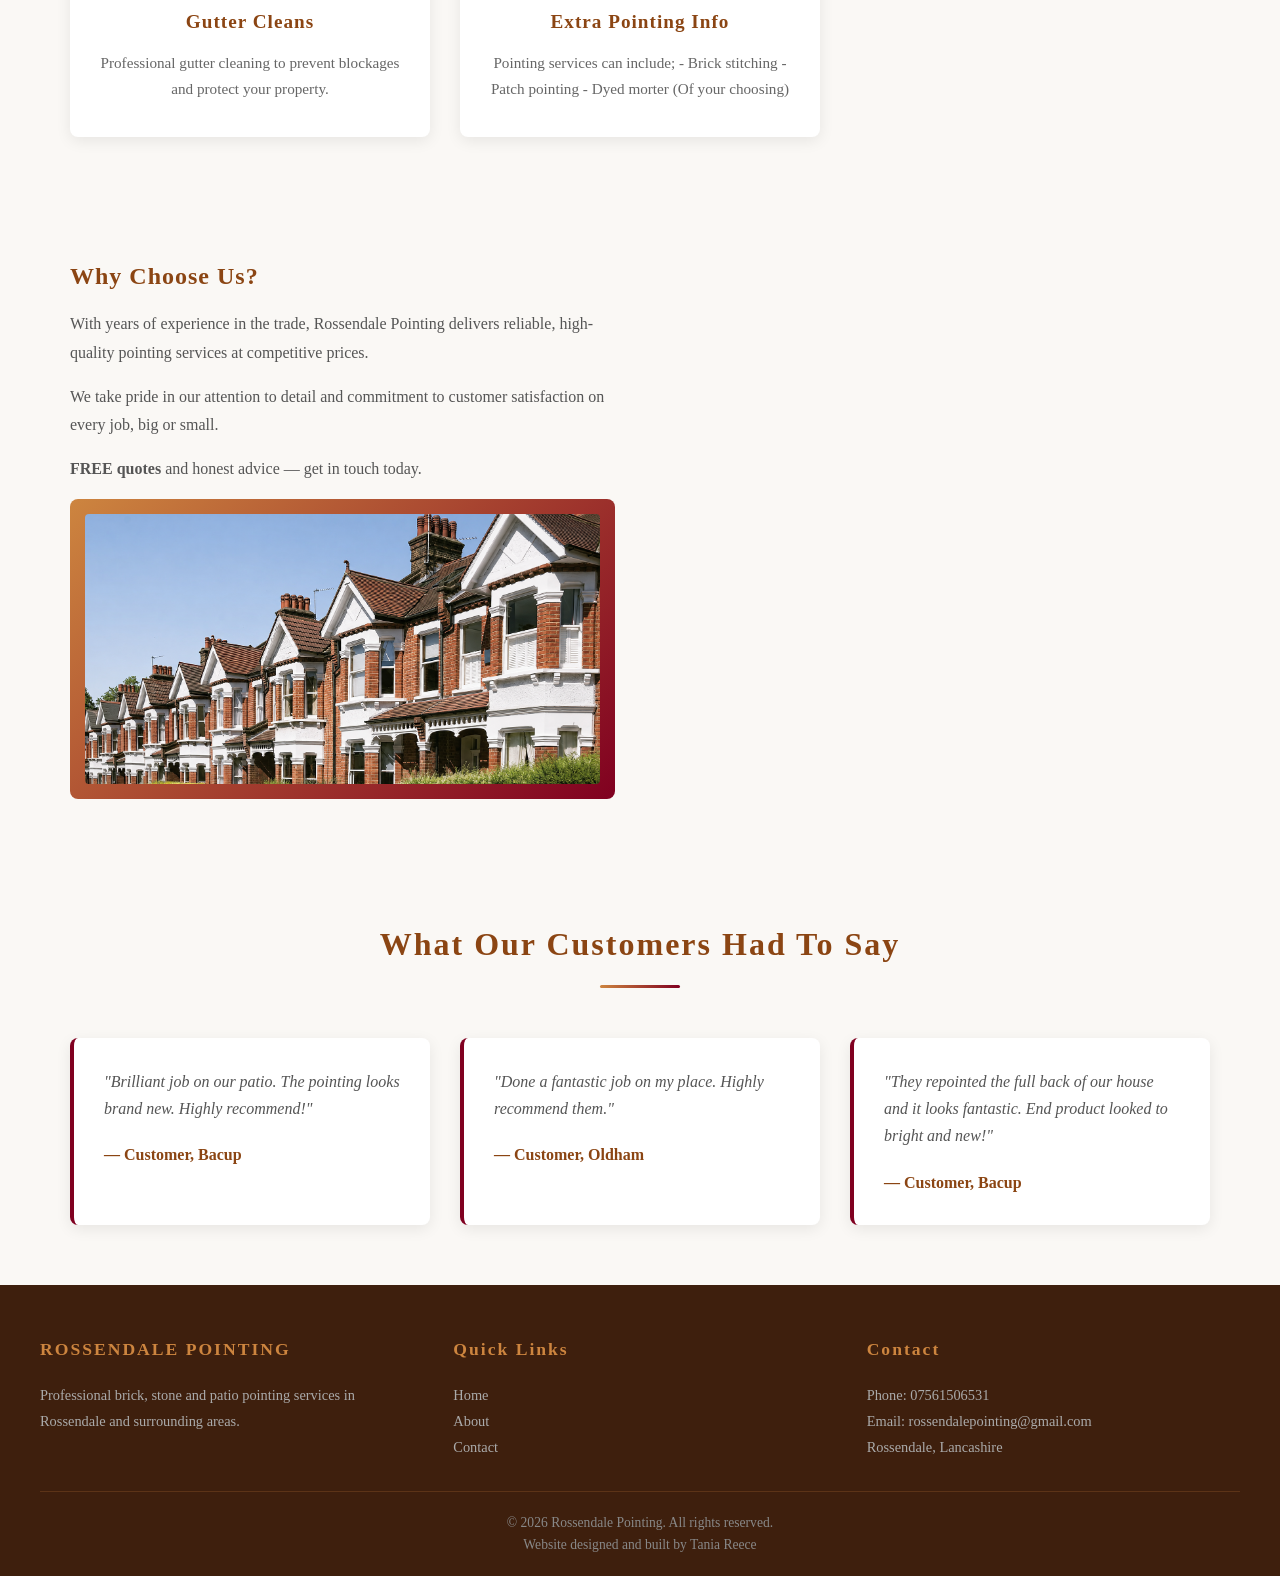
==== commit 28a6d3d8: "index.html" ====
--- a/index.html
+++ b/index.html
@@ -4,7 +4,7 @@
   <meta charset="UTF-8">
   <meta name="viewport" content="width=device-width, initial-scale=1.0">
   <title>Rossendale Pointing | Brick, Stone and Patio Pointing Specialists</title>
-  <link rel="icon" type="image/png" href="PointingLogo.png">
+  <link rel="icon" type="image/jpg" href="PointingLogo.jpg">
   <link rel="icon" type="image/svg+xml" href="favicon.svg">
   <link rel="icon" type="image/x-icon" href="pointingLogo.jpg">
   <link rel="stylesheet" href="Pointingcss.css">
@@ -33,6 +33,10 @@
       </nav>
     </div>
   </header>
+<!-- IMAGE BANNER -->
+<div class="image-banner">
+  <img src="PointingBanner.jpg" alt="Rossendale Pointing Banner">
+</div>
   <section class="hero">
     <div class="hero-content">
       <h2>Expert Pointing Services</h2>
@@ -40,10 +44,6 @@
       <a href="PointingContact.html" class="hero-btn">GET A FREE QUOTE</a>
     </div>
 </section>
-<!-- IMAGE BANNER -->
-<div class="image-banner">
-  <img src="PointingBanner.jpg" alt="Rossendale Pointing Banner">
-</div>
   <section>
     <div class="section-title">
       <h2>Our Services</h2>
--- a/Pointingcss.css
+++ b/Pointingcss.css
@@ -278,6 +278,10 @@
   align-items: center;
 }
 
+.about-text {
+  order: 1;
+}
+
 .about-text h3 {
   font-size: 1.5rem;
   color: #8B4513;
@@ -292,6 +296,7 @@
 }
 
 .about-image {
+  order: 2;
   background: linear-gradient(135deg, #CD853F, #800020);
   height: 300px;
   border-radius: 8px;
@@ -707,7 +712,12 @@
     gap: 25px;
   }
 
+  .about-text {
+    order: 1;
+  }
+
   .about-image {
+    order: 2;
     height: 200px;
   }
 
@@ -784,3 +794,4 @@
     height: 160px;
   }
 }
+}
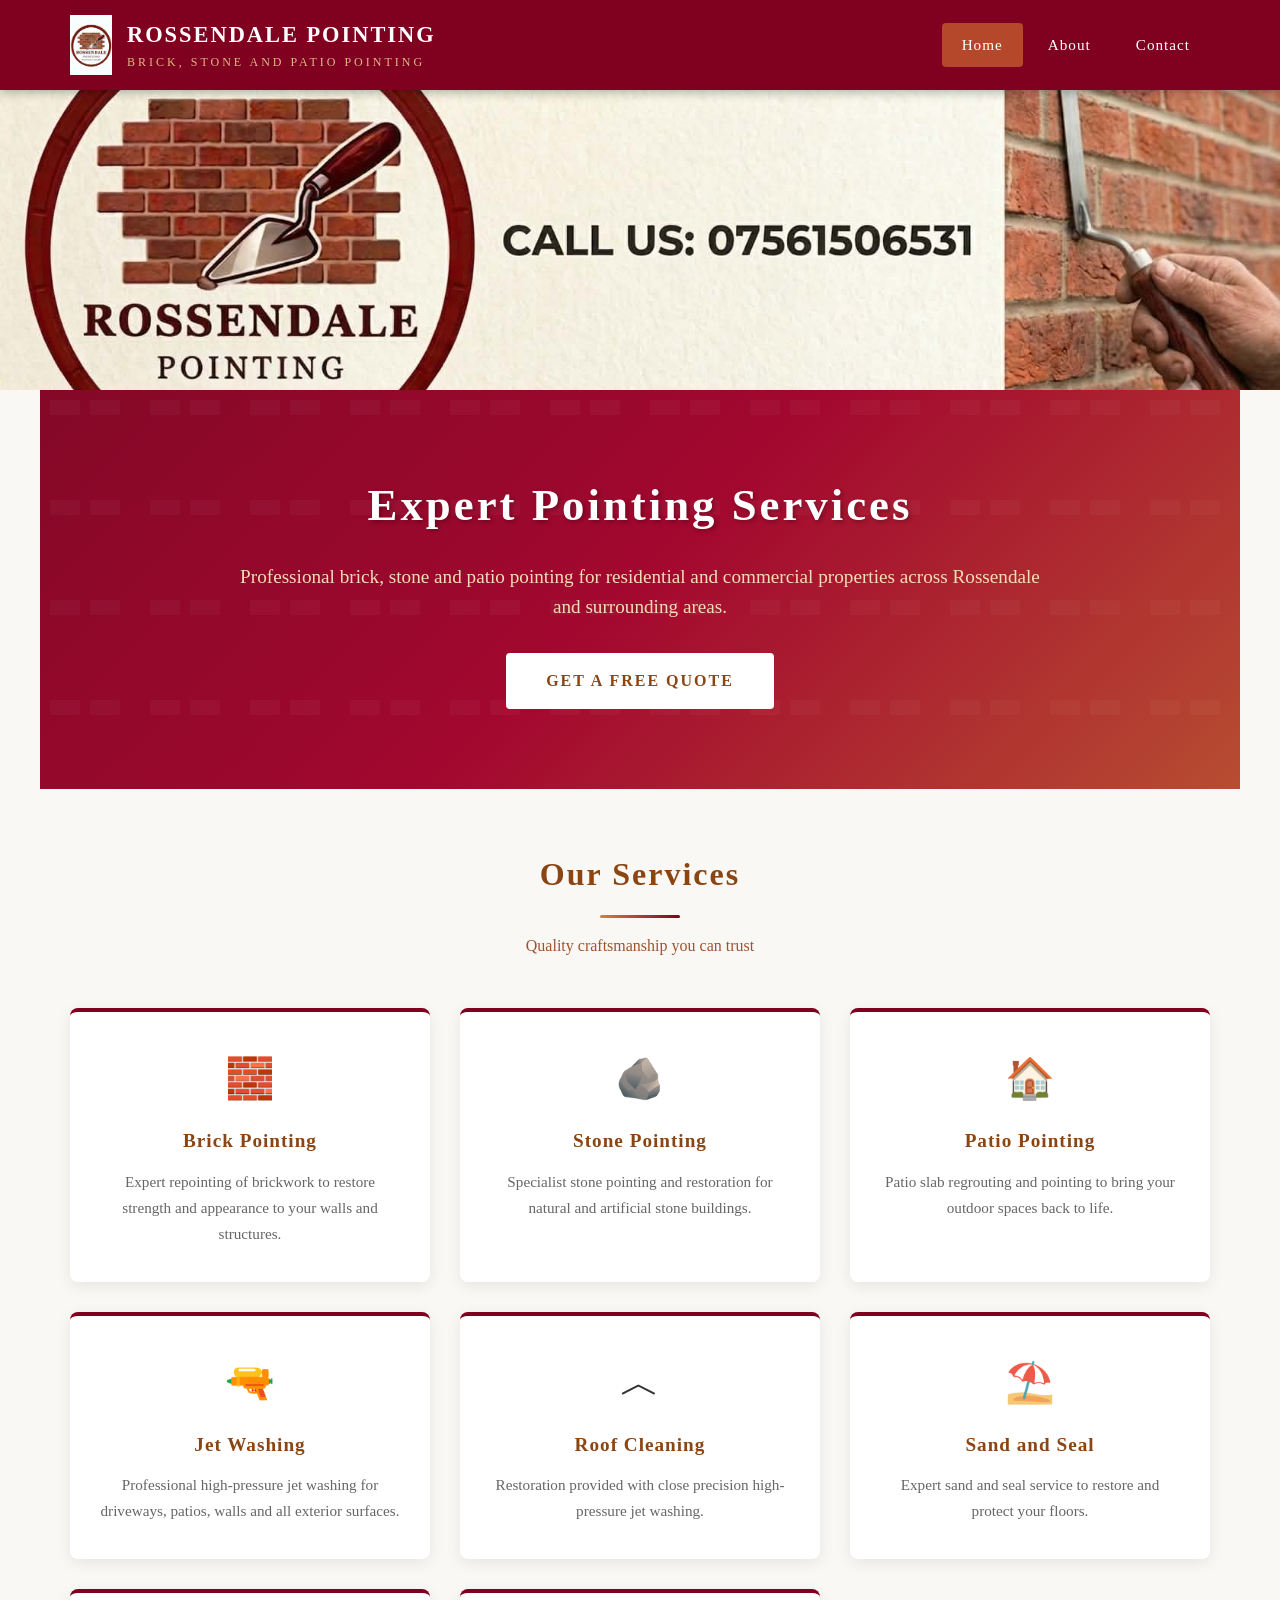
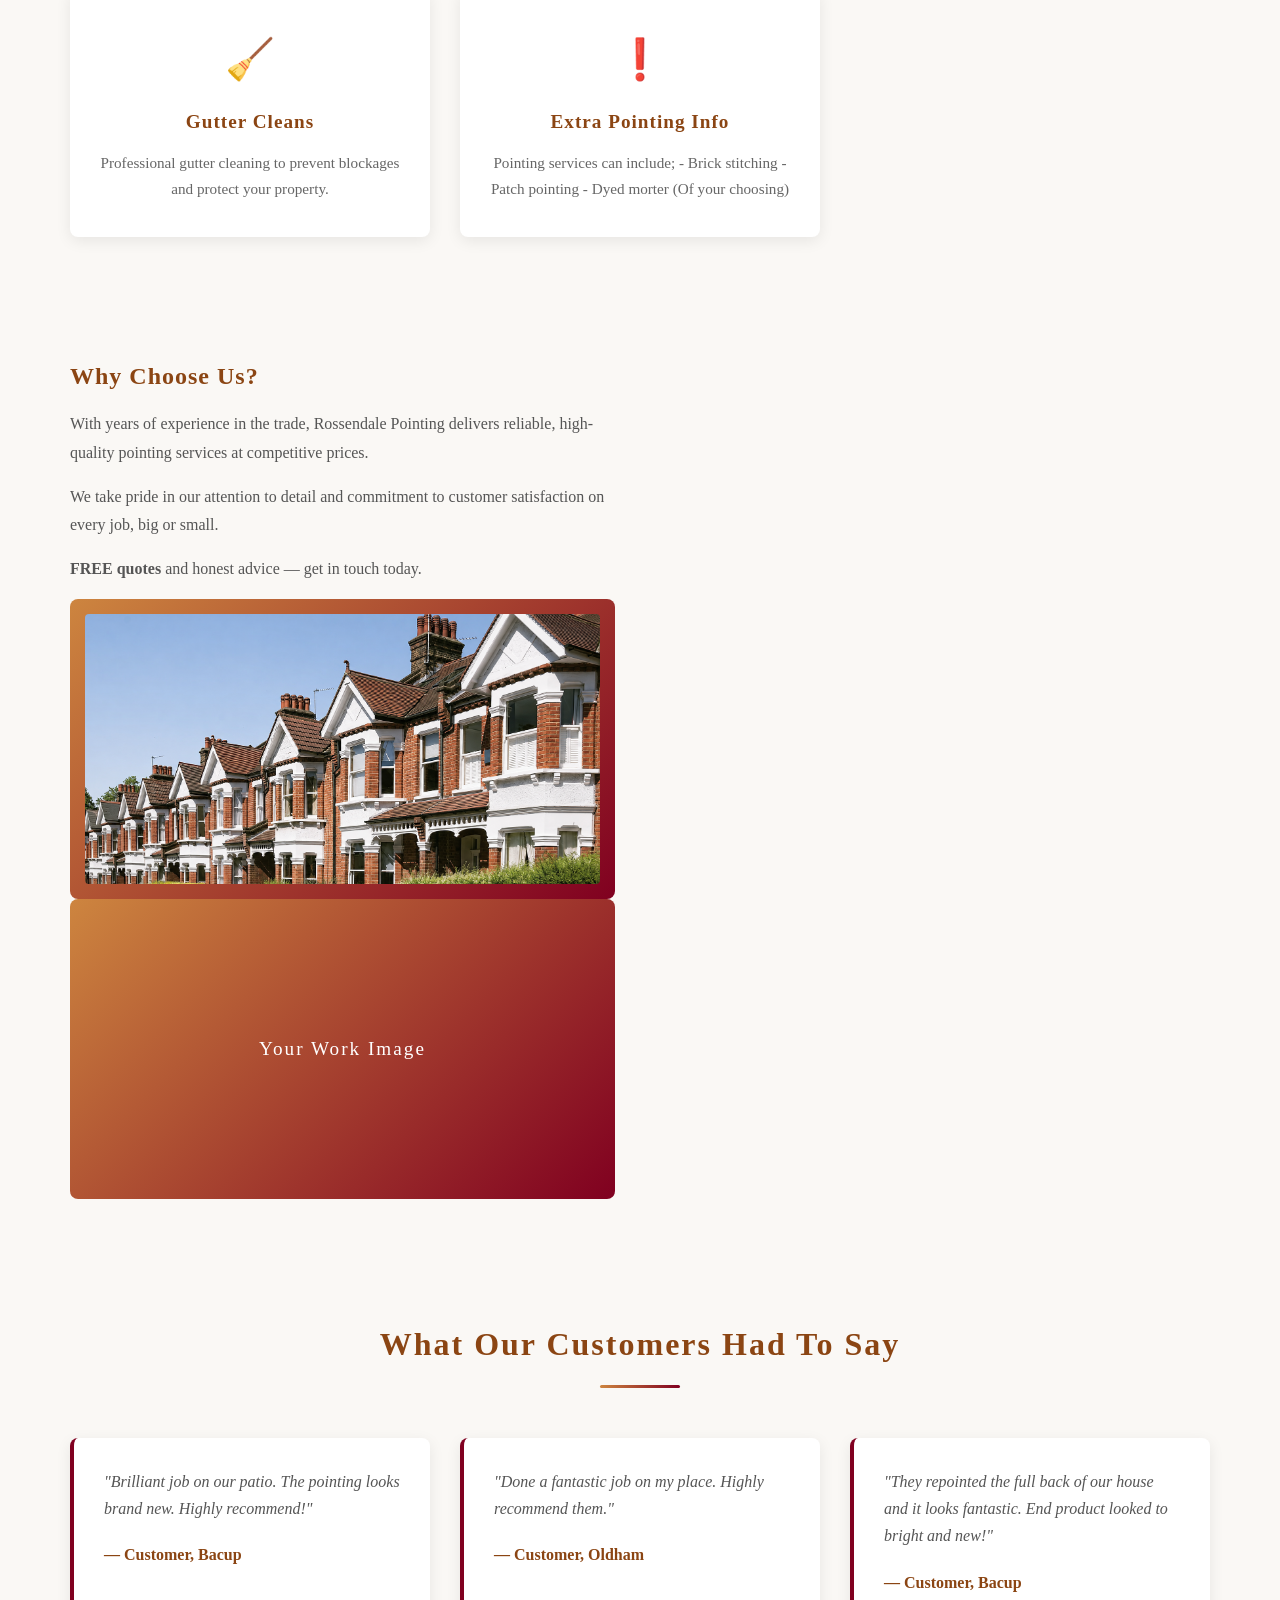
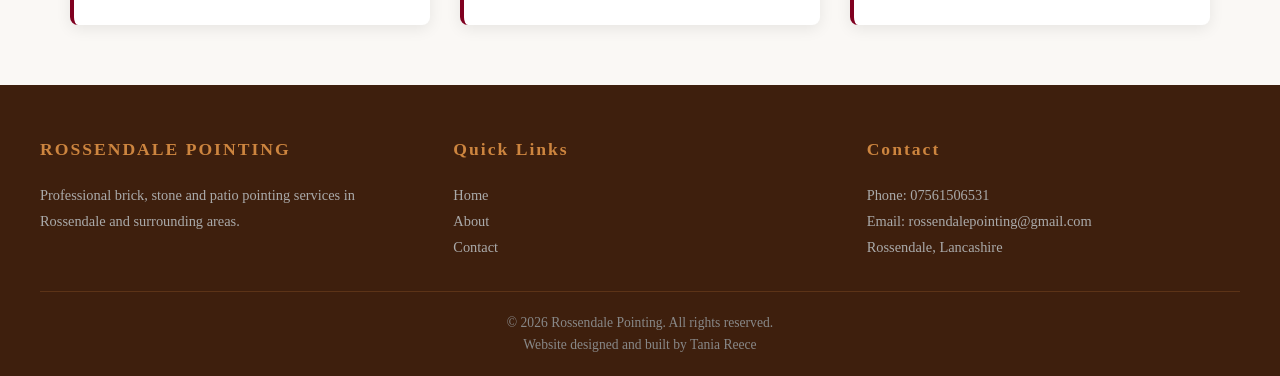
==== commit 2ad2cffc: "index.html" ====
--- a/index.html
+++ b/index.html
@@ -104,8 +104,8 @@
         <p>With years of experience in the trade, Rossendale Pointing delivers reliable, high-quality pointing services at competitive prices.</p>
         <p>We take pride in our attention to detail and commitment to customer satisfaction on every job, big or small.</p>
         <p><strong>FREE quotes</strong> and honest advice — get in touch today.</p>
-	  <div class="about-image">
-         <img src="Houses.jpg" alt="Our Work">
+    <div class="about-image"><img src="Houses.jpg" alt="Our Work"></div>
+    <div class="about-image">Your Work Image</div>
        </div>
     </div>
   </section>
--- a/Pointingcss.css
+++ b/Pointingcss.css
@@ -181,13 +181,13 @@
    ============================================ */
 .image-banner {
   width: 100%;
-  max-height: 200px;
+  max-height: 300px;
   overflow: hidden;
 }
 
 .image-banner img {
   width: 100%;
-  height: 200px;
+  height: 300px;
   object-fit: cover;
   display: block;
 }
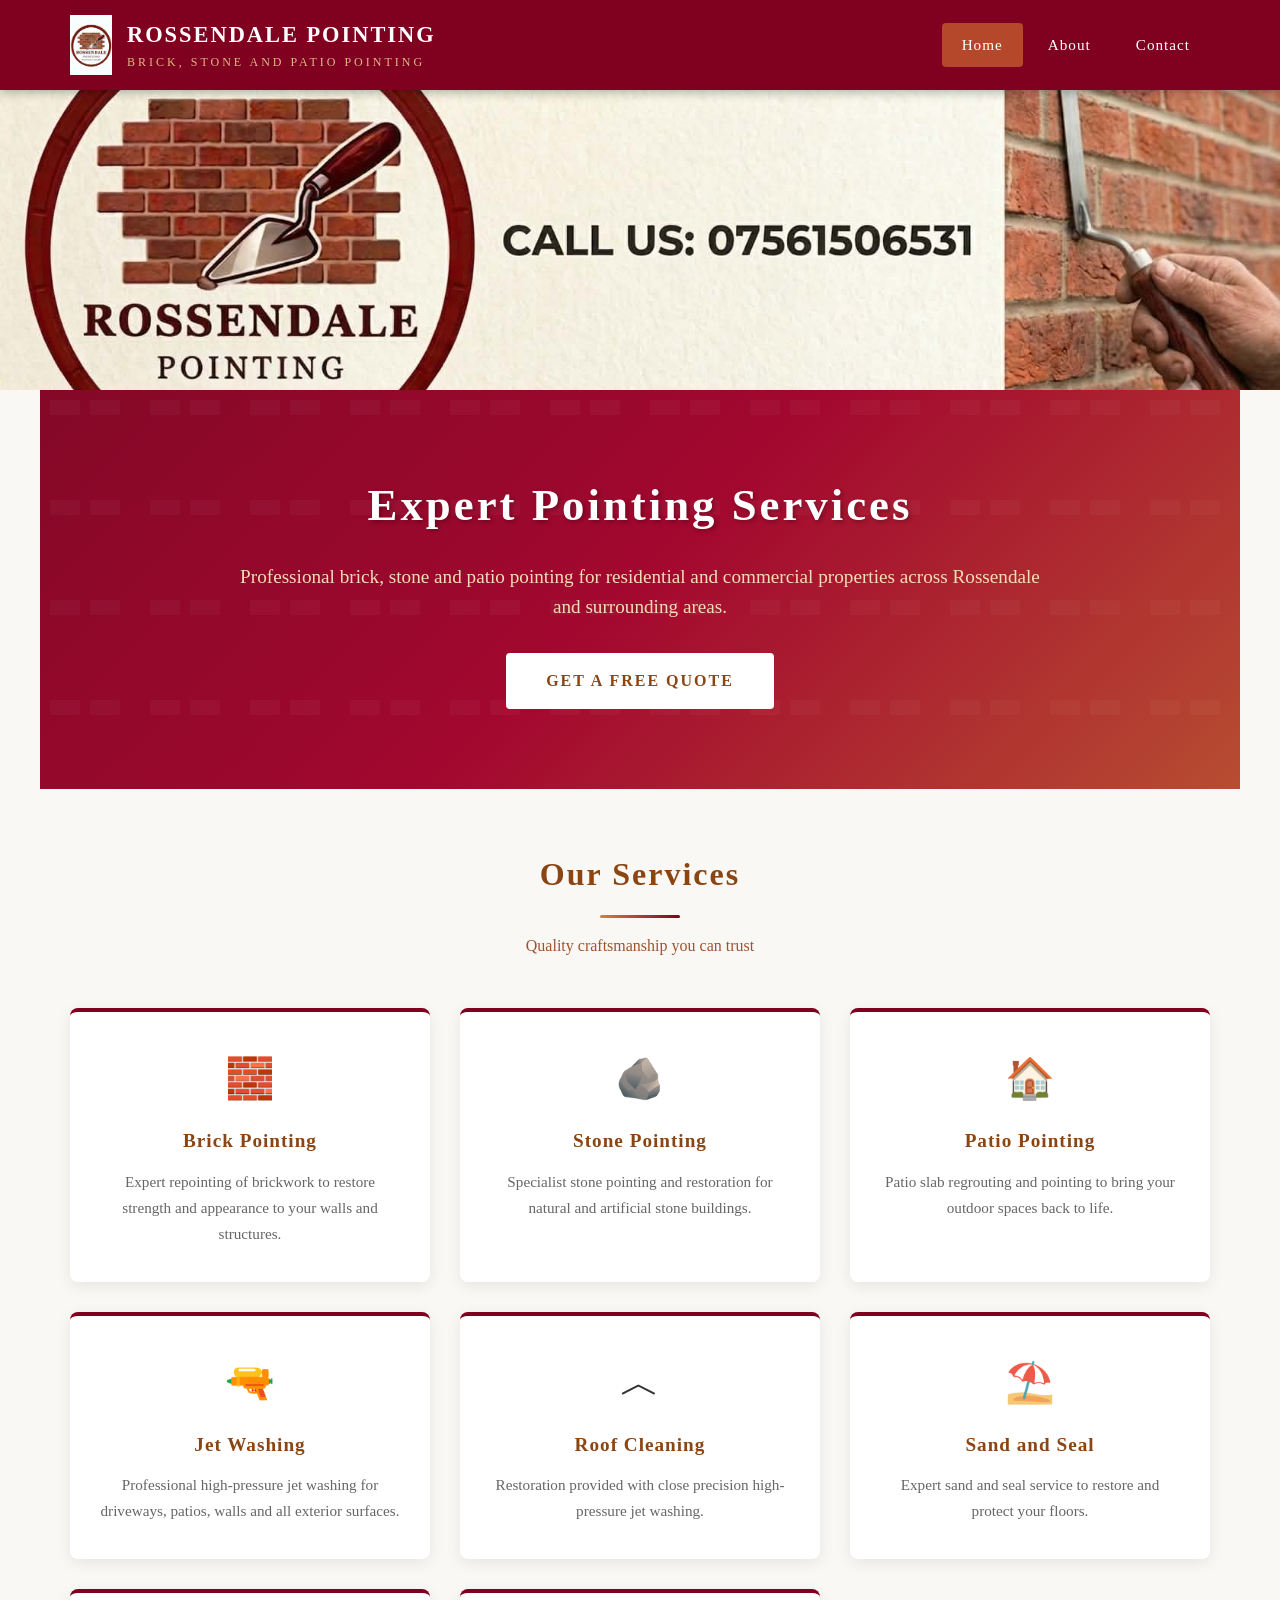
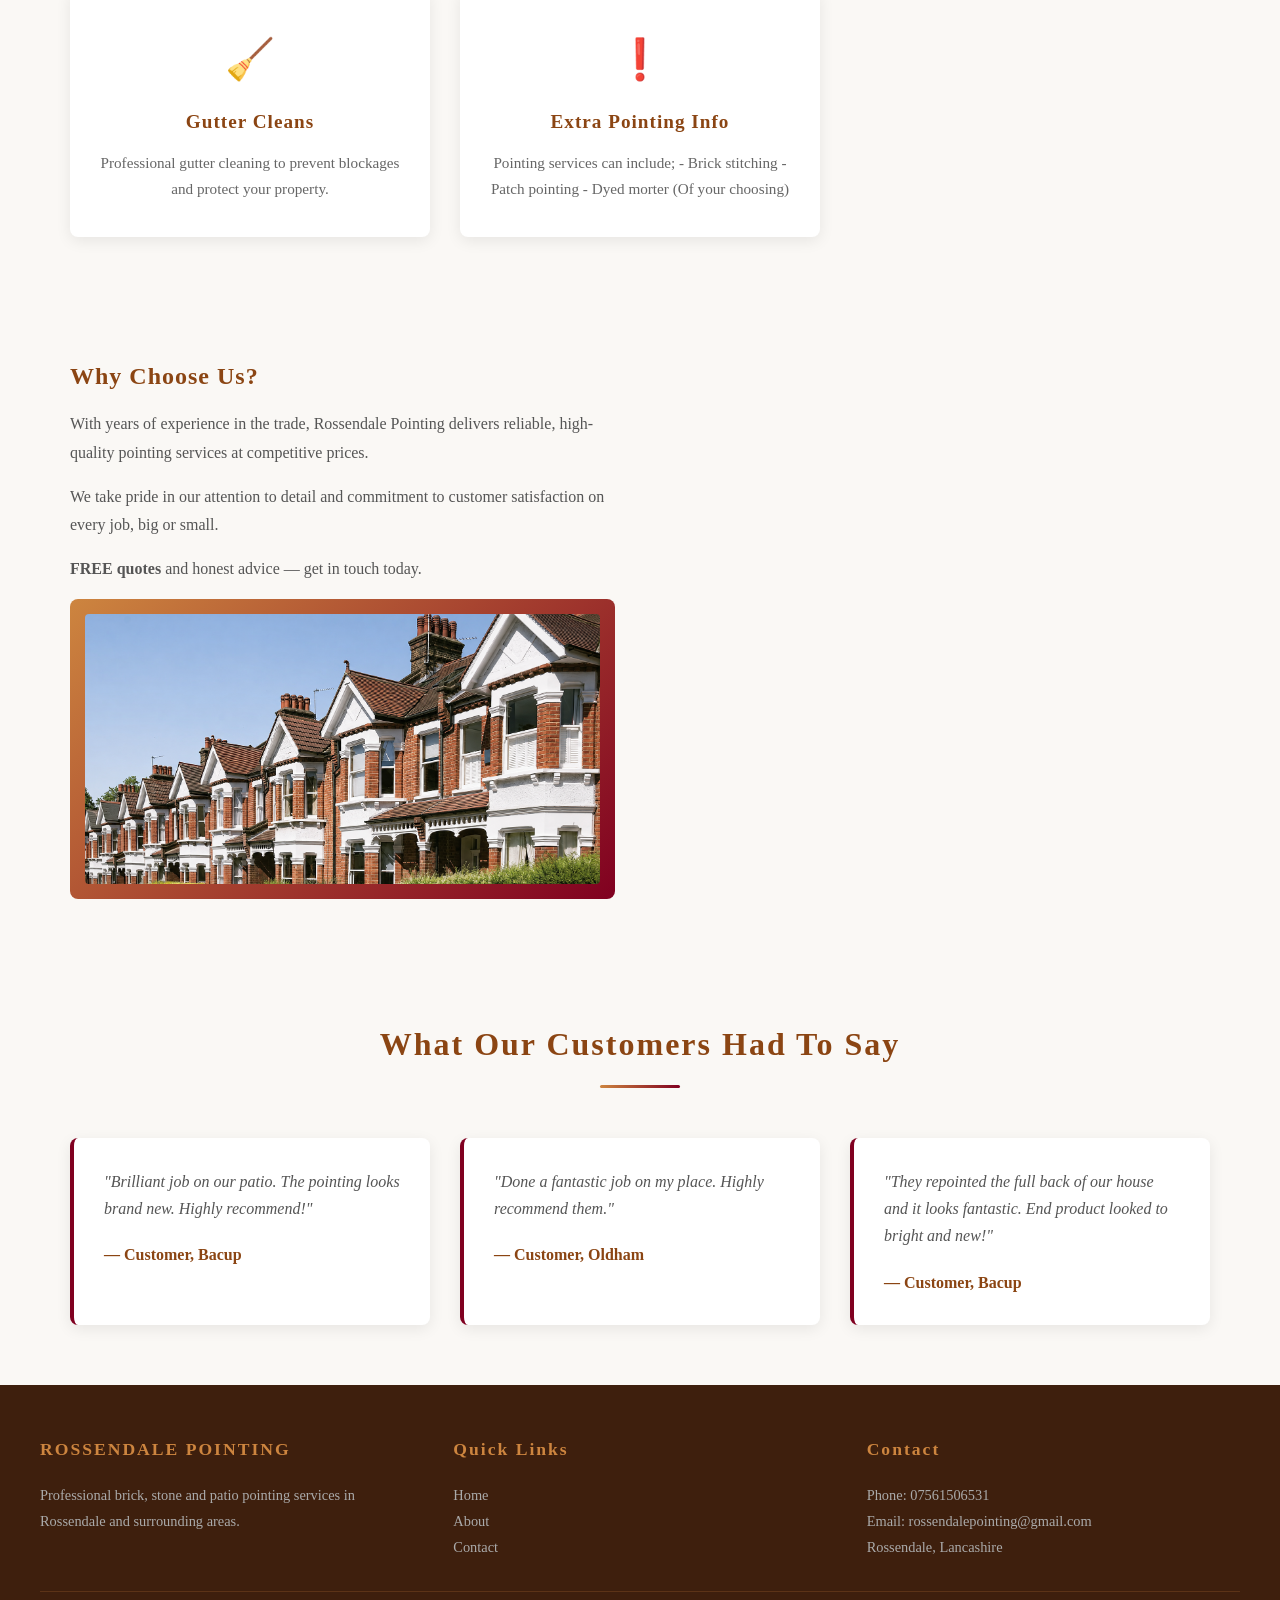
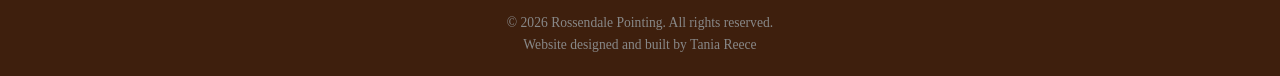
==== commit b45be85e: "index.html" ====
--- a/index.html
+++ b/index.html
@@ -104,8 +104,8 @@
         <p>With years of experience in the trade, Rossendale Pointing delivers reliable, high-quality pointing services at competitive prices.</p>
         <p>We take pride in our attention to detail and commitment to customer satisfaction on every job, big or small.</p>
         <p><strong>FREE quotes</strong> and honest advice — get in touch today.</p>
-    <div class="about-image"><img src="Houses.jpg" alt="Our Work"></div>
-    <div class="about-image">Your Work Image</div>
+	  <div class="about-image">
+         <img src="Houses.jpg" alt="Our Work">
        </div>
     </div>
   </section>
